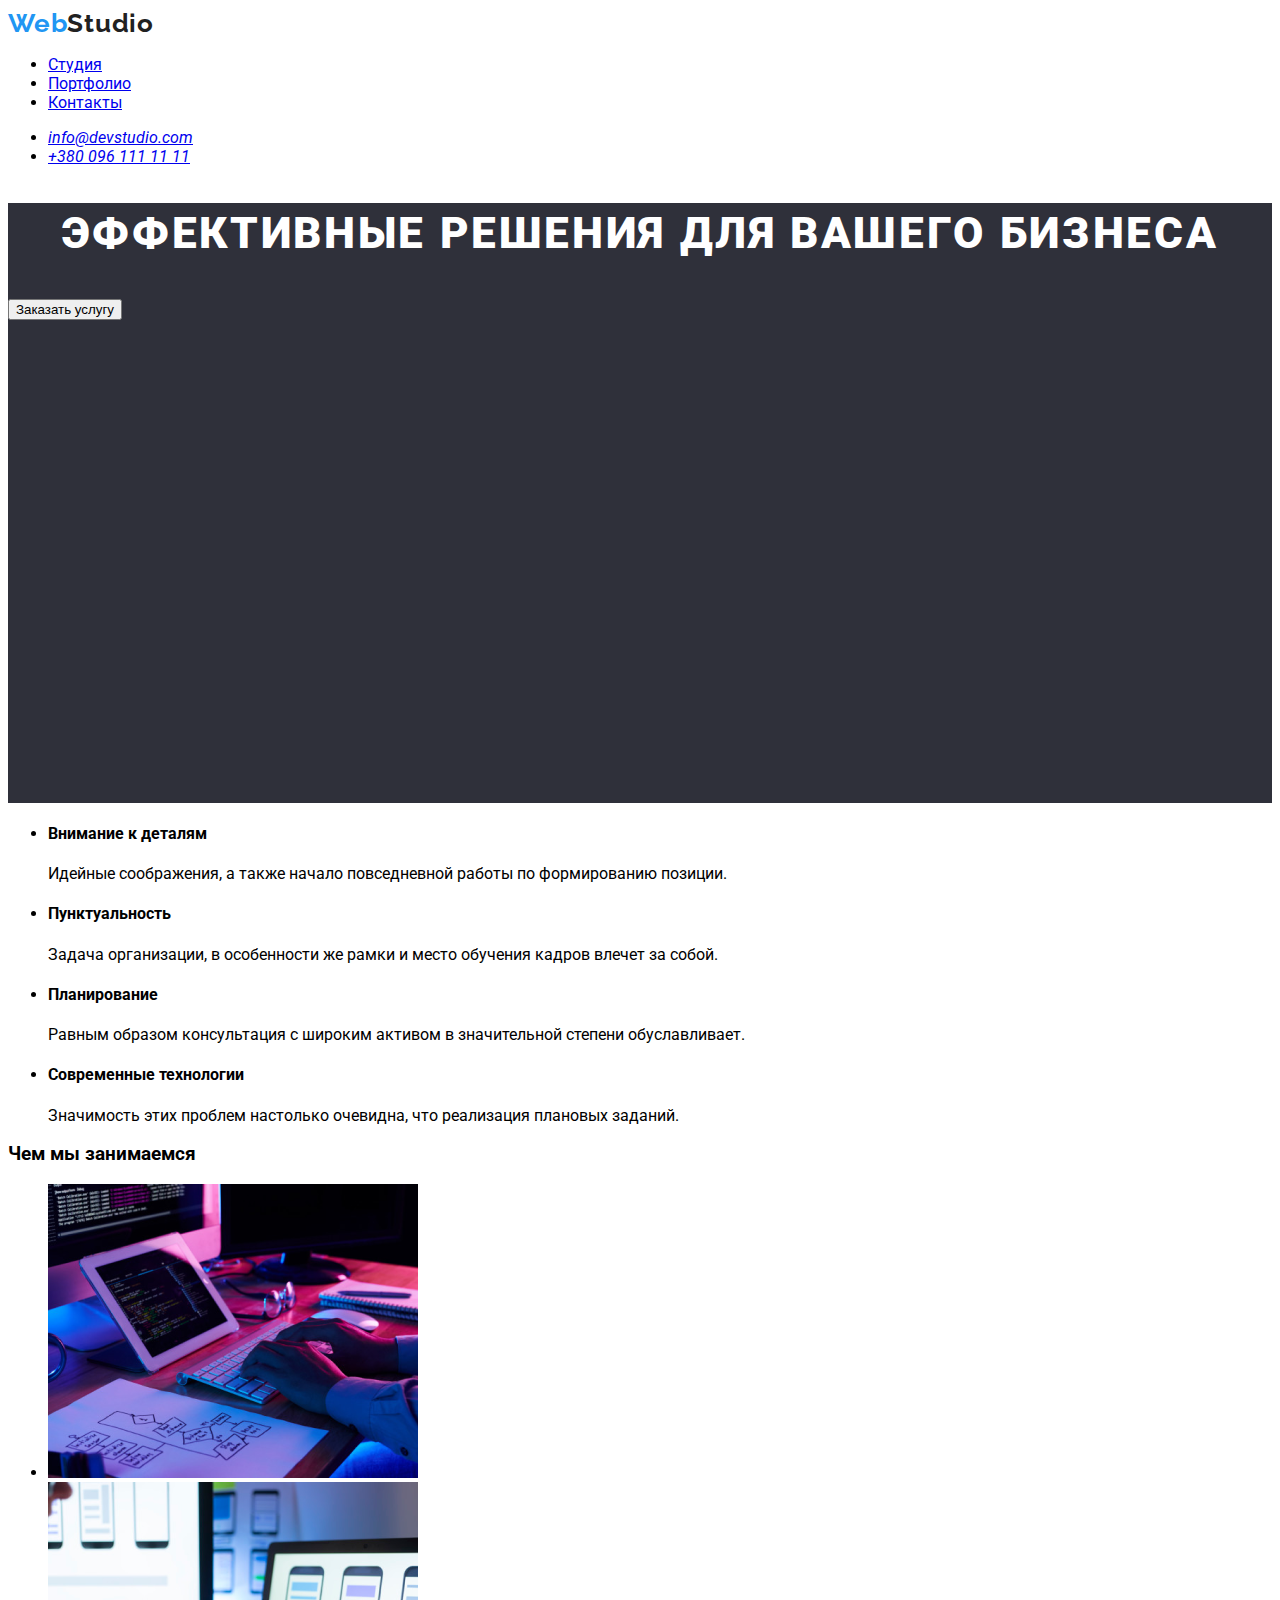
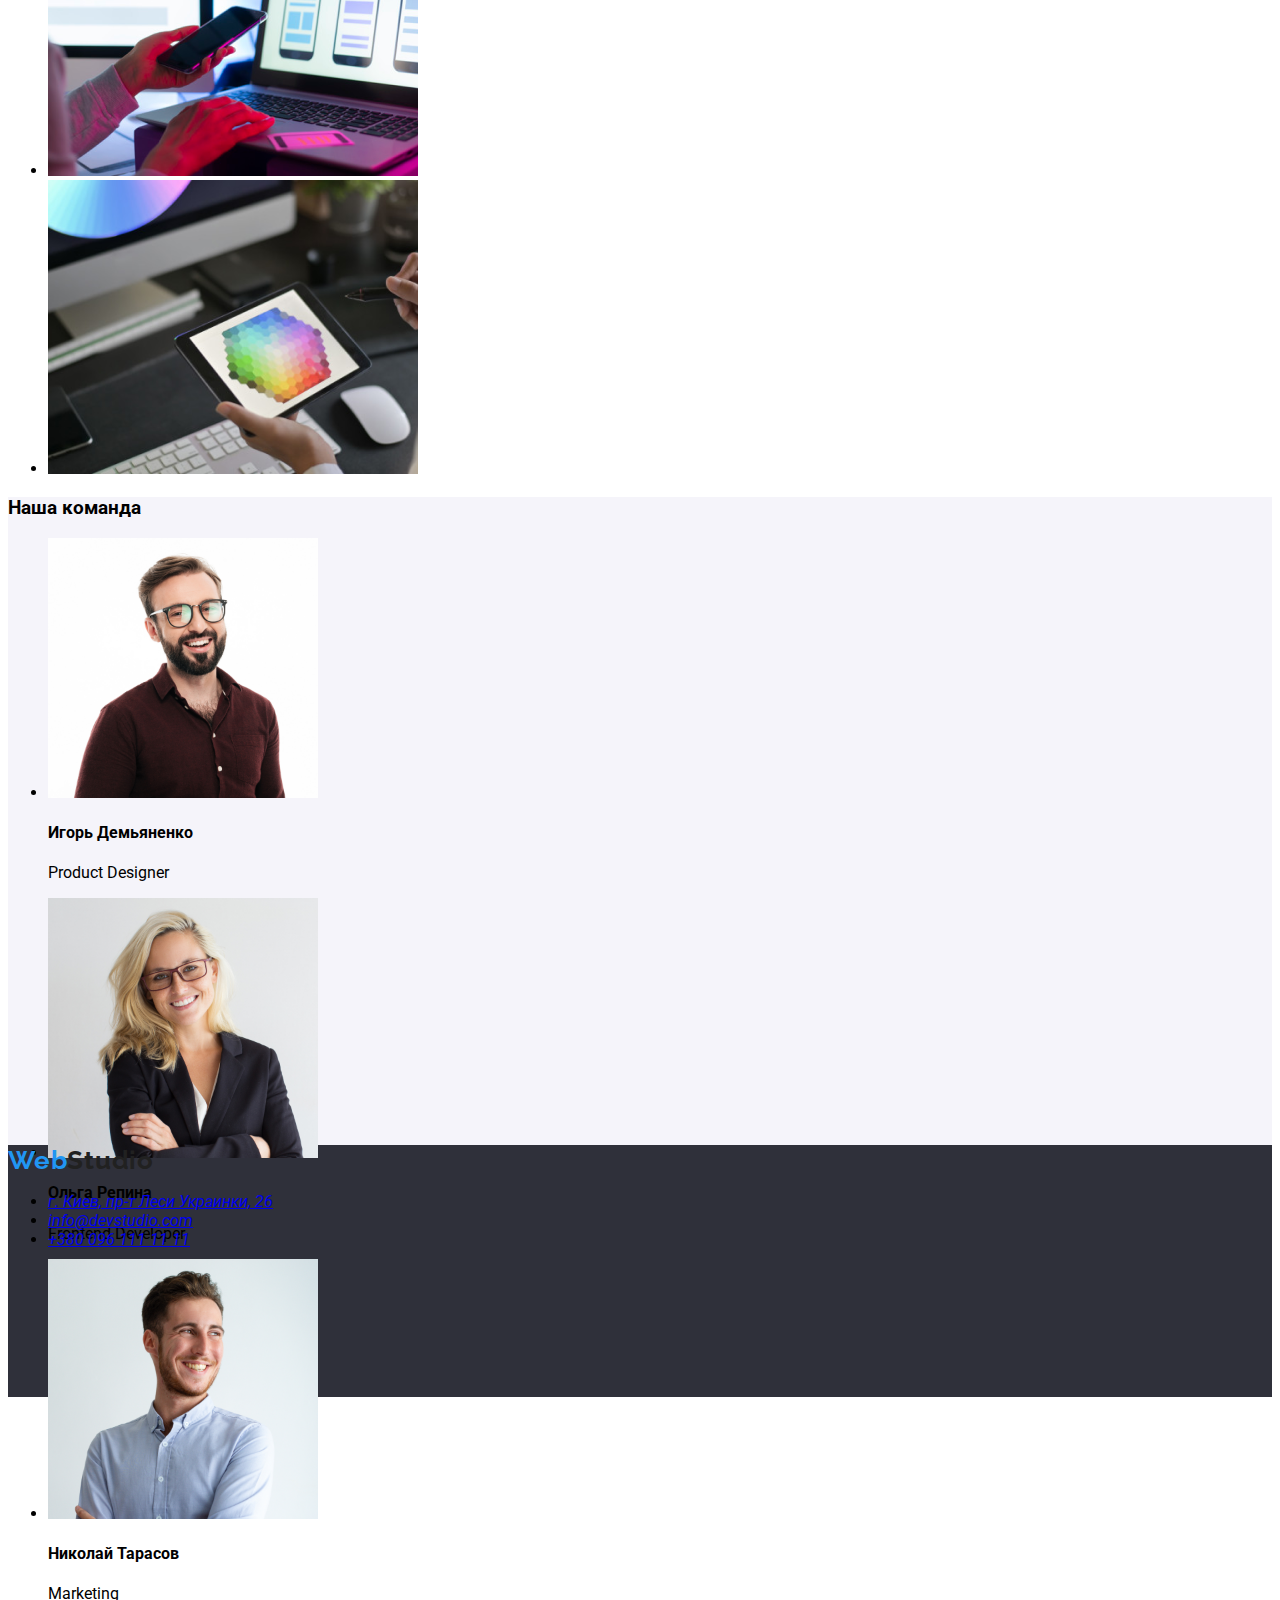
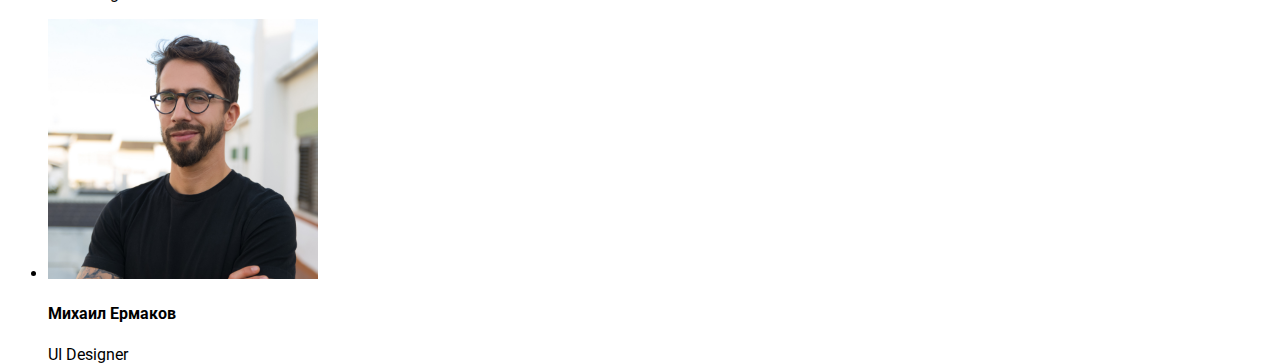
==== index.html @ 35e19ed4 "fonts2" ====
<!DOCTYPE html>
<html lang="ru">

<head>
    <meta charset="UTF-8">
    <meta name="viewport" content="width=device-width, initial-scale=1.0">
    <title>WebStudio</title>

    <link rel="preconnect" href="https://fonts.gstatic.com">
    <link href="https://fonts.googleapis.com/css2?family=Raleway:wght@700&family=Roboto:wght@700&display=swap"
        rel="stylesheet">
    <link href="https://fonts.googleapis.com/css2?family=Raleway:wght@700&family=Roboto:wght@100;700&display=swap"
        rel="stylesheet">
    <link href="https://fonts.googleapis.com/css2?family=Roboto:wght@700&display=swap" rel="stylesheet">
    <link rel="stylesheet" href="css/style.css">
</head>

<body>
    <!--Шапка страницы-->
    <header>
        <nav>
            <a href="#" lang="en" class="logo">
                <span class="logo-first-part">Web</span><span class="logo-second-part">Studio</span>
            </a>
            <ul>
                <li>
                    <a href="index.html">Студия</a>
                </li>
                <li>
                    <a href="portfolio.html">Портфолио</a>
                </li>
                <li>
                    <a href="#">Контакты</a>
                </li>
            </ul>
        </nav>
        <address>
            <ul>
                <li>
                    <a href="email:info@devstudio.com">info@devstudio.com</a>
                </li>
                <li>
                    <a href="tel:+3800961111111">+380 096 111 11 11</a>
                </li>
            </ul>
        </address>
    </header>
    <main>
        <!--HERO-->
        <section class="head">
            <h2 class="head-name">Эффективные решения для вашего бизнеса</h2>
            <button type="button">Заказать услугу</button>
        </section>
        <!--ABOUT-->
        <section>
            <div>
                <ul>
                    <li>
                        <h4>Внимание к деталям</h4>
                        <p>Идейные соображения, а также начало повседневной работы по формированию позиции.</p>
                    </li>
                    <li>
                        <h4>Пунктуальность</h4>
                        <p>Задача организации, в особенности же рамки и место обучения кадров влечет за собой.</p>
                    </li>
                    <li>
                        <h4>Планирование</h4>
                        <p>Равным образом консультация с широким активом в значительной степени обуславливает.</p>
                    </li>
                    <li>
                        <h4>Современные технологии</h4>
                        <p>Значимость этих проблем настолько очевидна, что реализация плановых заданий.</p>
                    </li>
                </ul>
            </div>

            <div>
                <h3>Чем мы занимаемся</h3>
                <ul>
                    <li>

                        <img src="./images/about/1.png" alt="работа с кодом программ" width="370" height="294">
                    </li>
                    <li>

                        <img src="./images/about/2.png" alt="программы для мобильных устройств" width="370"
                            height="294">
                    </li>
                    <li>

                        <img src="./images/about/3.png" alt="цветовая палитра на планшете" width="370" height="294">
                    </li>
                </ul>
            </div>
        </section>
        <!--Team-->
        <section>
            <div class="our-team">
                <h3>Наша команда</h3>
                <ul>
                    <li>
                        <img src="./images/team/team_card1.jpg" alt="Игорь Демьяненко" width="270" height="260">
                        <h4>Игорь Демьяненко</h4>
                        <p lang="en">Product Designer</p>
                    </li>
                    <li>
                        <img src="./images/team/team_card2.jpg" alt="Ольга Репина" width="270" height="260">
                        <h4>Ольга Репина</h4>
                        <p lang="en">Frontend Developer</p>
                    </li>
                    <li>
                        <img src="./images/team/team_card3.jpg" alt="Николай Тарасов" width="270" height="260">
                        <h4>Николай Тарасов</h4>
                        <p lang="en">Marketing</p>
                    </li>
                    <li>
                        <img src="./images/team/team_card4.jpg" alt="Михаил Ермаков" width="270" height="260">
                        <h4>Михаил Ермаков</h4>
                        <p lang="en">UI Designer</p>
                    </li>
                </ul>
            </div>
        </section>
    </main>
    <footer class="footer">
        <div>
            <a href="#" lang="en" class="logo">
                <span class="logo-first-part">Web</span><span class="logo-second-part">Studio</span>
            </a>

            <address>
                <ul>
                    <li>
                        <a href="https://goo.gl/maps/4SZ75eNTT2xGDw7dA"> г. Киев, пр-т Леси Украинки, 26</a>
                    </li>
                    <li>
                        <a href="email:info@devstudio.com">info@devstudio.com</a>
                    </li>
                    <li>
                        <a href="tel:+3800961111111">+380 096 111 11 11</a>
                    </li>
                </ul>
            </address>
        </div>

    </footer>

</body>

</html>
---- css/style.css ----
:root {
  /*baclgraund*/
  --b-dark: #2f303a;
  --b-middle: #f5f4fa;
  /*text*/
  --txt-dark: #212121;
  --txt-middle: #757575;
  --txt-light: #ffffff;
  --txt-bleu: #2196f3;
}

body {
  font-family: Roboto;
}

.logo {
  font-family: Raleway;
  font-style: normal;
  font-weight: bold;
  font-size: 26px;
  line-height: 31px;
  letter-spacing: 0.03em;
  text-decoration: none;
}

.logo-first-part {
  color: var(--txt-bleu);
}

.logo-second-part {
  color: var(--txt-dark);
}

/*index page*/
.head {
  background-color: var(--b-dark);
  height: 600px;
}

.head-name {
  color: var(--txt-light);
  font-family: "Roboto";
  font-style: normal;
  font-weight: 900;
  font-size: 44px;
  line-height: 60px;
  text-align: center;
  letter-spacing: 0.06em;
  text-transform: uppercase;
}

.our-team {
  background-color: var(--b-middle);
  height: 648px;
}

/*footer*/
.footer {
  background-color: var(--b-dark);
  height: 252px;
}
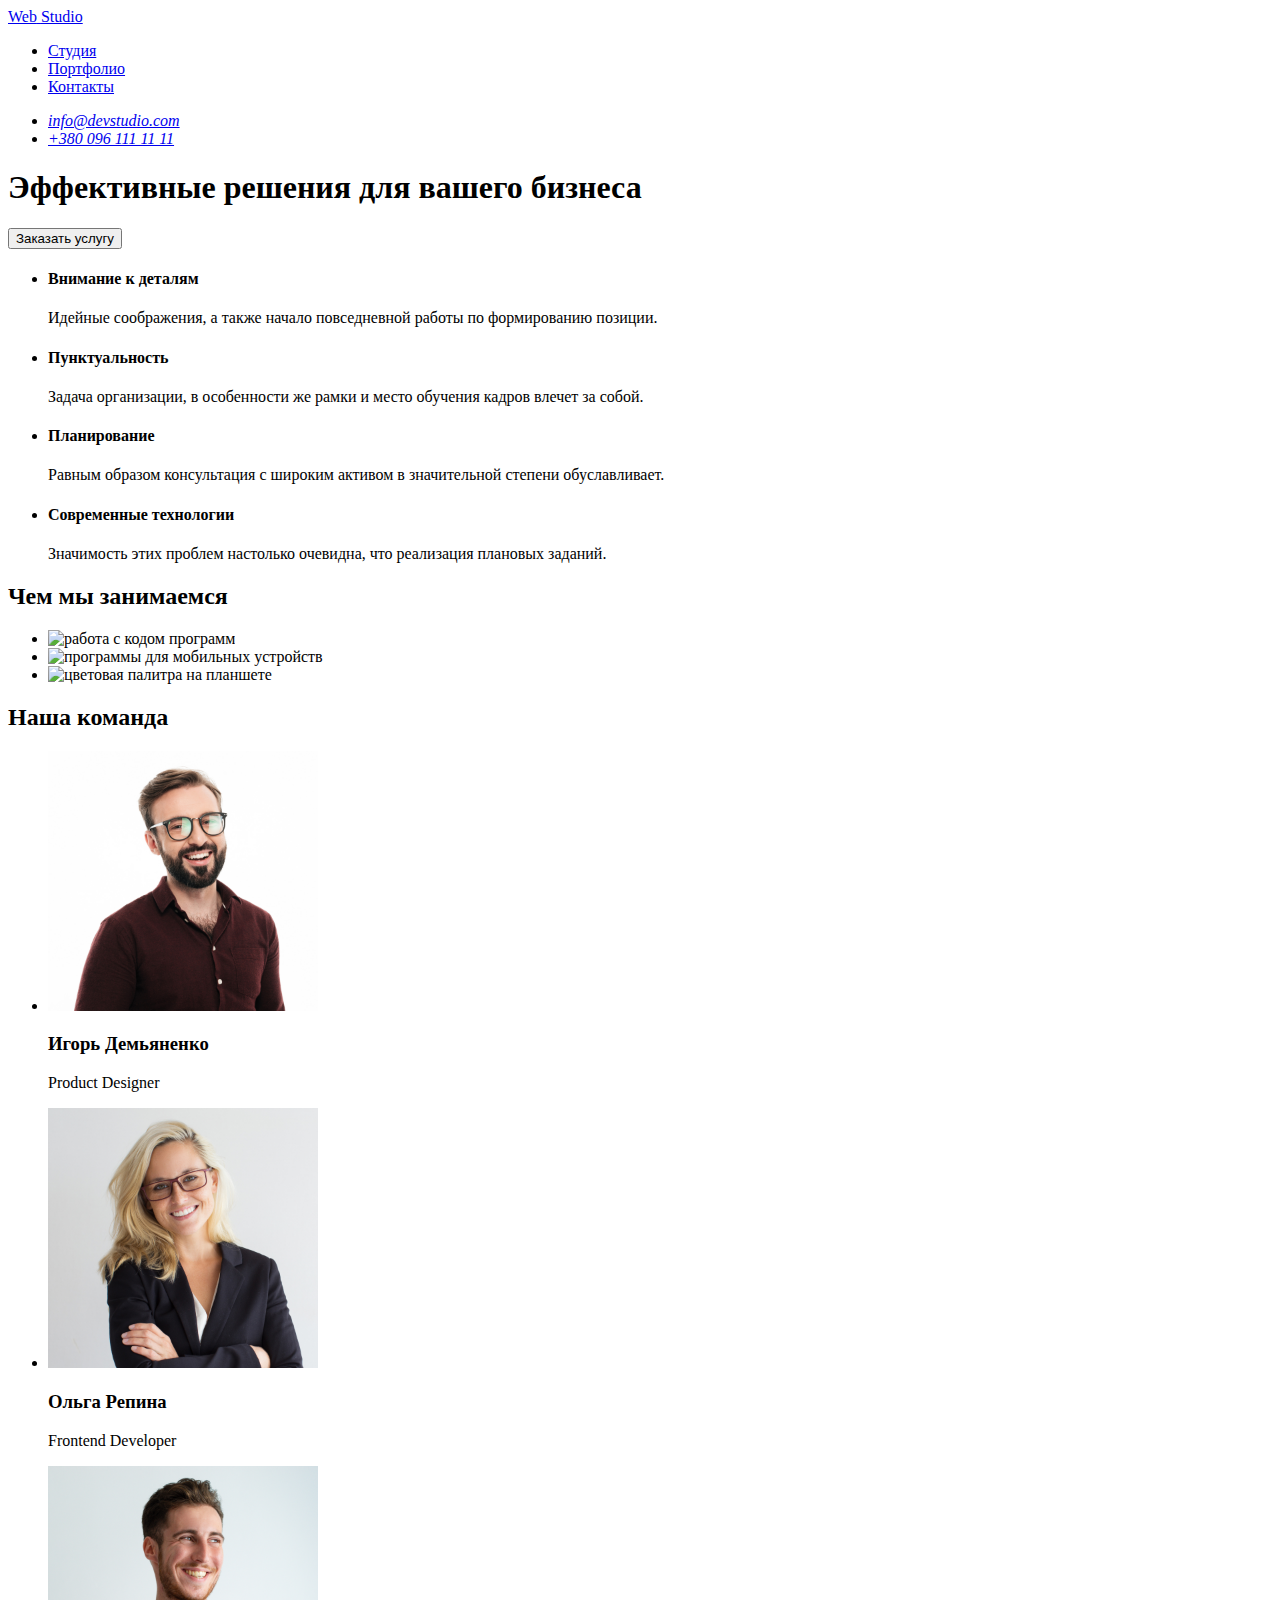
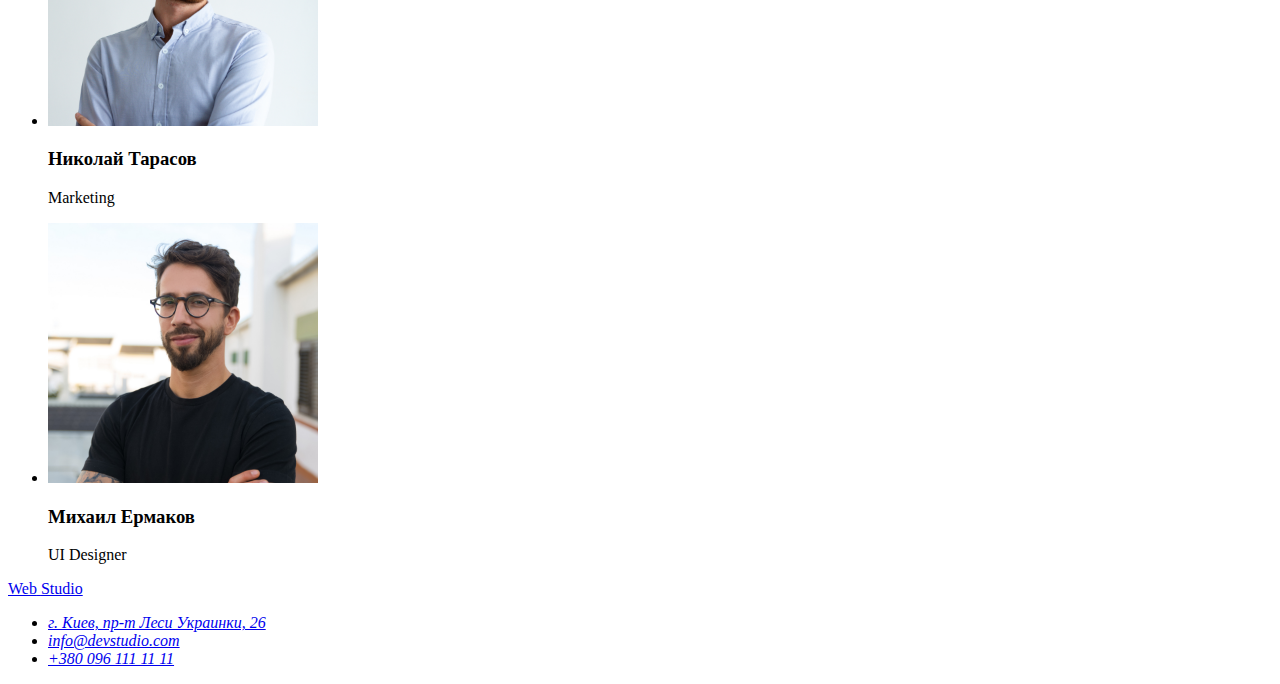
==== commit a8a4fc2b: "исправления" ====
--- a/index.html
+++ b/index.html
@@ -5,29 +5,21 @@
     <meta charset="UTF-8">
     <meta name="viewport" content="width=device-width, initial-scale=1.0">
     <title>WebStudio</title>
-
-    <link rel="preconnect" href="https://fonts.gstatic.com">
-    <link href="https://fonts.googleapis.com/css2?family=Raleway:wght@700&family=Roboto:wght@700&display=swap"
-        rel="stylesheet">
-    <link href="https://fonts.googleapis.com/css2?family=Raleway:wght@700&family=Roboto:wght@100;700&display=swap"
-        rel="stylesheet">
-    <link href="https://fonts.googleapis.com/css2?family=Roboto:wght@700&display=swap" rel="stylesheet">
-    <link rel="stylesheet" href="css/style.css">
 </head>
 
 <body>
     <!--Шапка страницы-->
     <header>
         <nav>
-            <a href="#" lang="en" class="logo">
-                <span class="logo-first-part">Web</span><span class="logo-second-part">Studio</span>
+            <a href="#">
+                <span> Web</span> <span> Studio</span>
             </a>
             <ul>
                 <li>
-                    <a href="index.html">Студия</a>
+                    <a href="#">Студия</a>
                 </li>
                 <li>
-                    <a href="portfolio.html">Портфолио</a>
+                    <a href="#">Портфолио</a>
                 </li>
                 <li>
                     <a href="#">Контакты</a>
@@ -47,8 +39,8 @@
     </header>
     <main>
         <!--HERO-->
-        <section class="head">
-            <h2 class="head-name">Эффективные решения для вашего бизнеса</h2>
+        <section>
+            <h1>Эффективные решения для вашего бизнеса</h1>
             <button type="button">Заказать услугу</button>
         </section>
         <!--ABOUT-->
@@ -73,59 +65,60 @@
                     </li>
                 </ul>
             </div>
-
+        </section>
+        <section>
             <div>
-                <h3>Чем мы занимаемся</h3>
+                <h2>Чем мы занимаемся</h2>
                 <ul>
                     <li>
 
-                        <img src="./images/about/1.png" alt="работа с кодом программ" width="370" height="294">
+                        <img src="./images/about/1.jpg" alt="работа с кодом программ" width="370" height="294">
                     </li>
                     <li>
 
-                        <img src="./images/about/2.png" alt="программы для мобильных устройств" width="370"
+                        <img src="./images/about/2.jpg" alt="программы для мобильных устройств" width="370"
                             height="294">
                     </li>
                     <li>
 
-                        <img src="./images/about/3.png" alt="цветовая палитра на планшете" width="370" height="294">
+                        <img src="./images/about/3.jpg" alt="цветовая палитра на планшете" width="370" height="294">
                     </li>
                 </ul>
             </div>
         </section>
         <!--Team-->
         <section>
-            <div class="our-team">
-                <h3>Наша команда</h3>
+            <div>
+                <h2>Наша команда</h2>
                 <ul>
                     <li>
                         <img src="./images/team/team_card1.jpg" alt="Игорь Демьяненко" width="270" height="260">
-                        <h4>Игорь Демьяненко</h4>
+                        <h3>Игорь Демьяненко</h3>
                         <p lang="en">Product Designer</p>
                     </li>
                     <li>
                         <img src="./images/team/team_card2.jpg" alt="Ольга Репина" width="270" height="260">
-                        <h4>Ольга Репина</h4>
+                        <h3>Ольга Репина</h3>
                         <p lang="en">Frontend Developer</p>
                     </li>
                     <li>
                         <img src="./images/team/team_card3.jpg" alt="Николай Тарасов" width="270" height="260">
-                        <h4>Николай Тарасов</h4>
+                        <h3>Николай Тарасов</h3>
                         <p lang="en">Marketing</p>
                     </li>
                     <li>
                         <img src="./images/team/team_card4.jpg" alt="Михаил Ермаков" width="270" height="260">
-                        <h4>Михаил Ермаков</h4>
+                        <h3>Михаил Ермаков</h3>
                         <p lang="en">UI Designer</p>
                     </li>
                 </ul>
             </div>
         </section>
     </main>
-    <footer class="footer">
+    <footer>
         <div>
-            <a href="#" lang="en" class="logo">
-                <span class="logo-first-part">Web</span><span class="logo-second-part">Studio</span>
+            <a href="#">
+                <span> Web</span> <span> Studio</span>
             </a>
 
             <address>
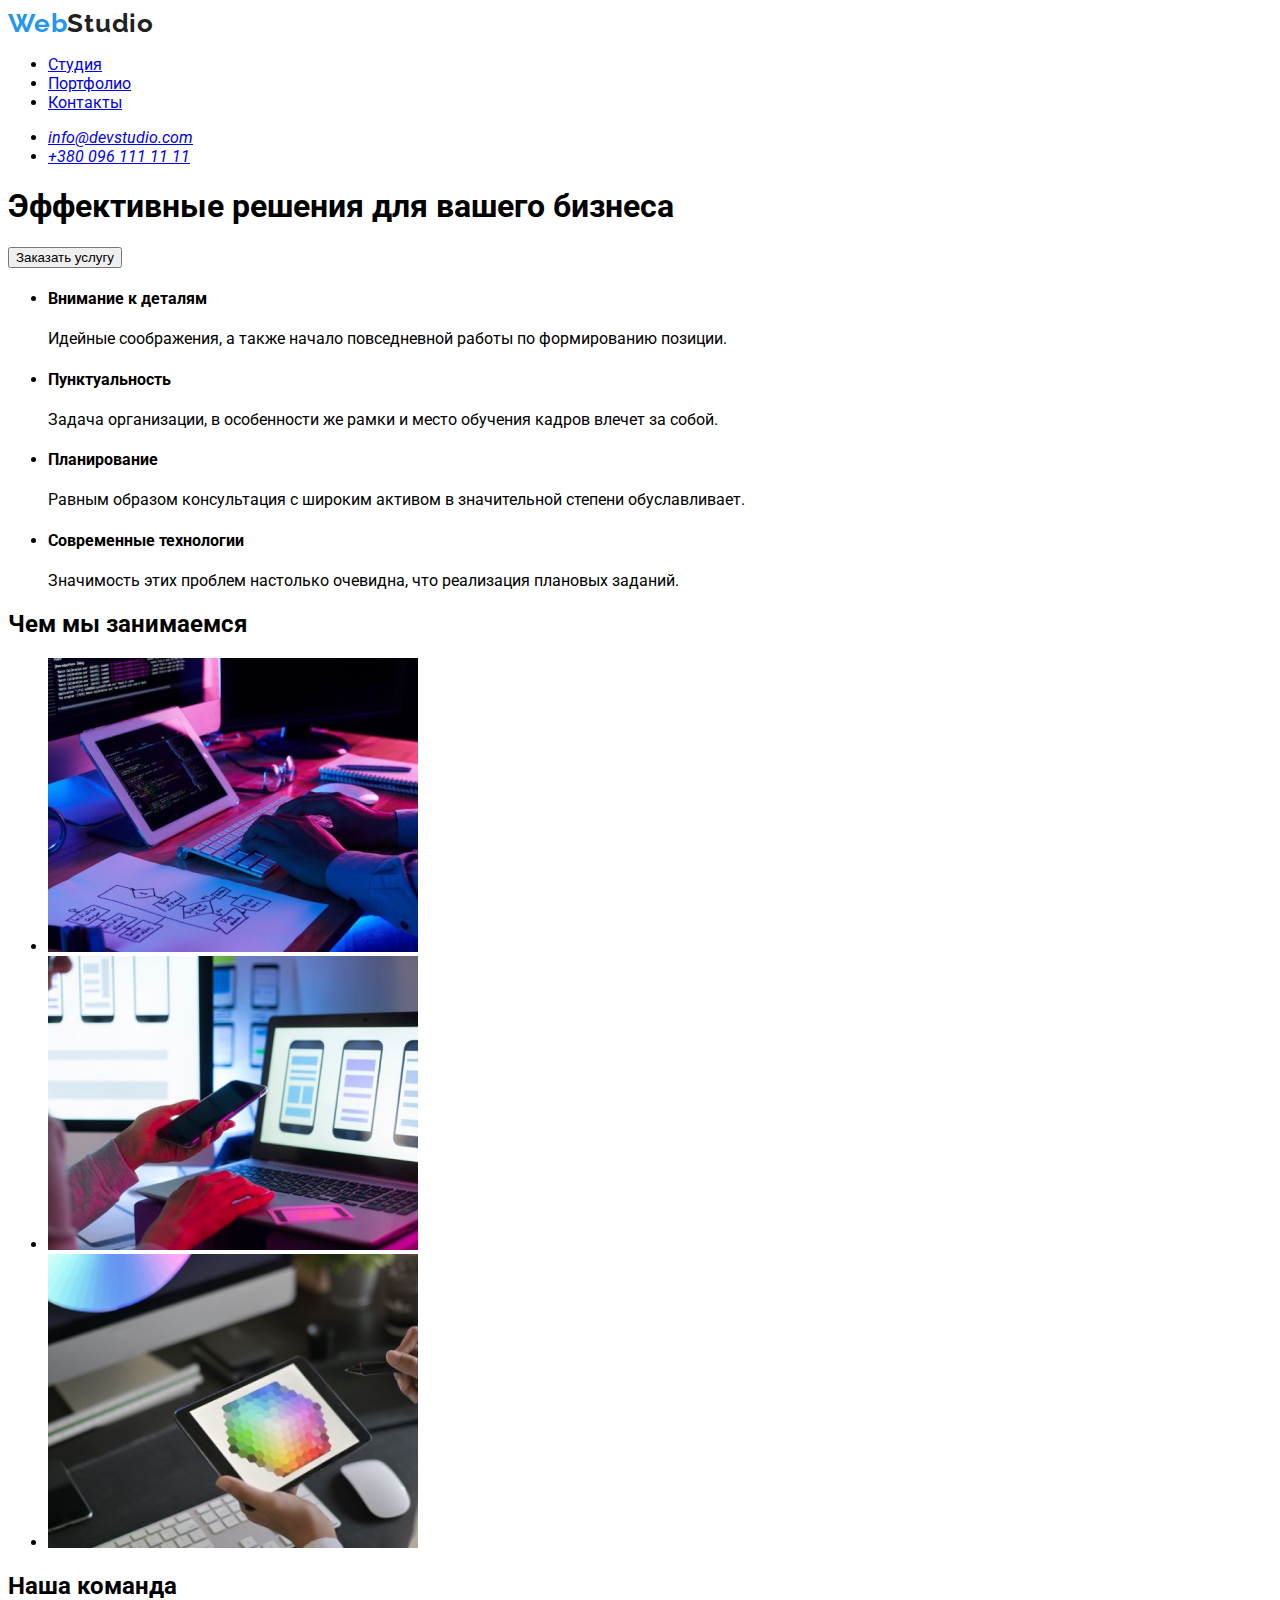
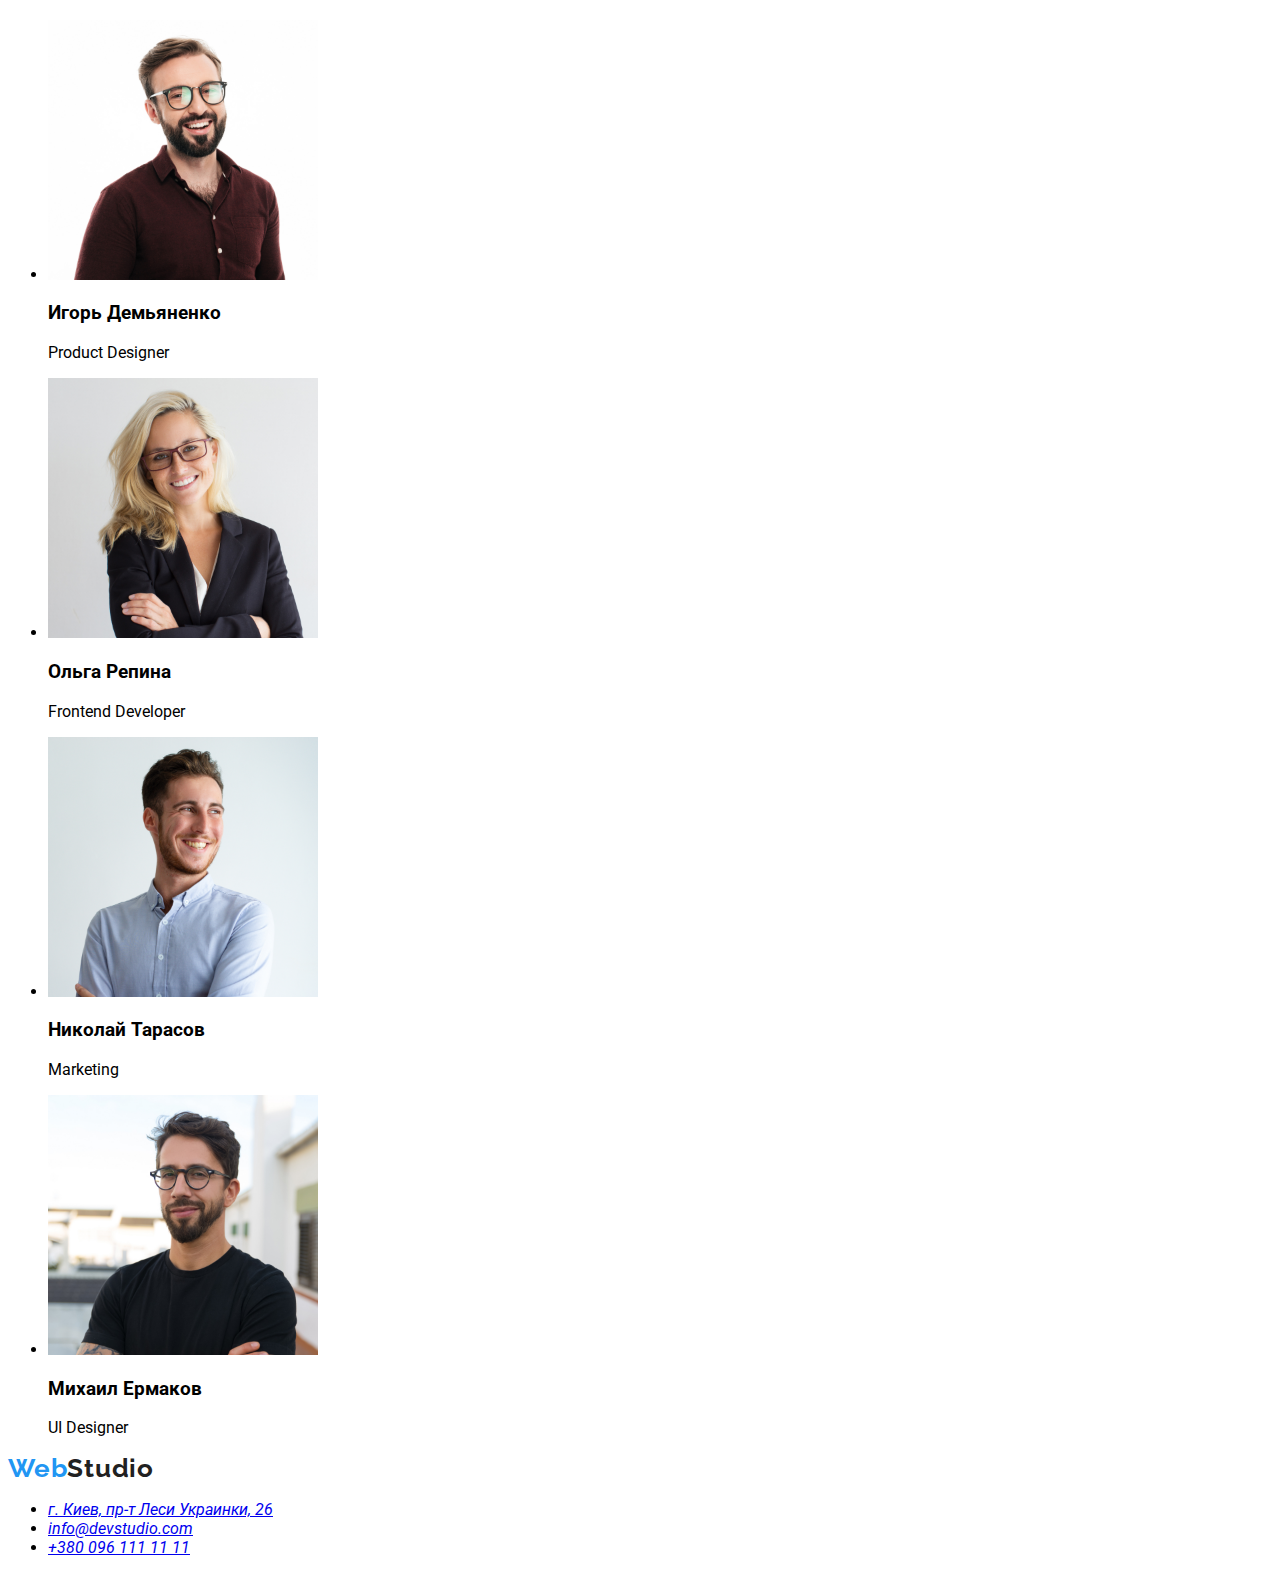
==== commit f33efa7c: "16-11" ====
--- a/index.html
+++ b/index.html
@@ -5,14 +5,22 @@
     <meta charset="UTF-8">
     <meta name="viewport" content="width=device-width, initial-scale=1.0">
     <title>WebStudio</title>
+
+    <link rel="preconnect" href="https://fonts.gstatic.com">
+    <link href="https://fonts.googleapis.com/css2?family=Raleway:wght@700&family=Roboto:wght@700&display=swap"
+        rel="stylesheet">
+    <link href="https://fonts.googleapis.com/css2?family=Raleway:wght@700&family=Roboto:wght@100;700&display=swap"
+        rel="stylesheet">
+    <link href="https://fonts.googleapis.com/css2?family=Roboto:wght@700&display=swap" rel="stylesheet">
+    <link rel="stylesheet" href="css/style.css">
 </head>
 
 <body>
     <!--Шапка страницы-->
     <header>
         <nav>
-            <a href="#">
-                <span> Web</span> <span> Studio</span>
+            <a href="#" lang="en" class="logo">
+                <span class="logo-first-part">Web</span><span class="logo-second-part">Studio</span>
             </a>
             <ul>
                 <li>
@@ -117,8 +125,8 @@
     </main>
     <footer>
         <div>
-            <a href="#">
-                <span> Web</span> <span> Studio</span>
+            <a href="#" lang="en" class="logo">
+                <span class="logo-first-part">Web</span><span class="logo-second-part">Studio</span>
             </a>
 
             <address>
--- a/css/style.css
+++ b/css/style.css
@@ -0,0 +1,61 @@
+:root {
+  /*baclgraund*/
+  --b-dark: #2f303a;
+  --b-middle: #f5f4fa;
+  /*text*/
+  --txt-dark: #212121;
+  --txt-middle: #757575;
+  --txt-light: #ffffff;
+  --txt-bleu: #2196f3;
+}
+
+body {
+  font-family: Roboto;
+}
+
+.logo {
+  font-family: Raleway;
+  font-style: normal;
+  font-weight: bold;
+  font-size: 26px;
+  line-height: 31px;
+  letter-spacing: 0.03em;
+  text-decoration: none;
+}
+
+.logo-first-part {
+  color: var(--txt-bleu);
+}
+
+.logo-second-part {
+  color: var(--txt-dark);
+}
+
+/*index page*/
+.head {
+  background-color: var(--b-dark);
+  height: 600px;
+}
+
+.head-name {
+  color: var(--txt-light);
+  font-family: "Roboto";
+  font-style: normal;
+  font-weight: 900;
+  font-size: 44px;
+  line-height: 60px;
+  text-align: center;
+  letter-spacing: 0.06em;
+  text-transform: uppercase;
+}
+
+.our-team {
+  background-color: var(--b-middle);
+  height: 648px;
+}
+
+/*footer*/
+.footer {
+  background-color: var(--b-dark);
+  height: 252px;
+}
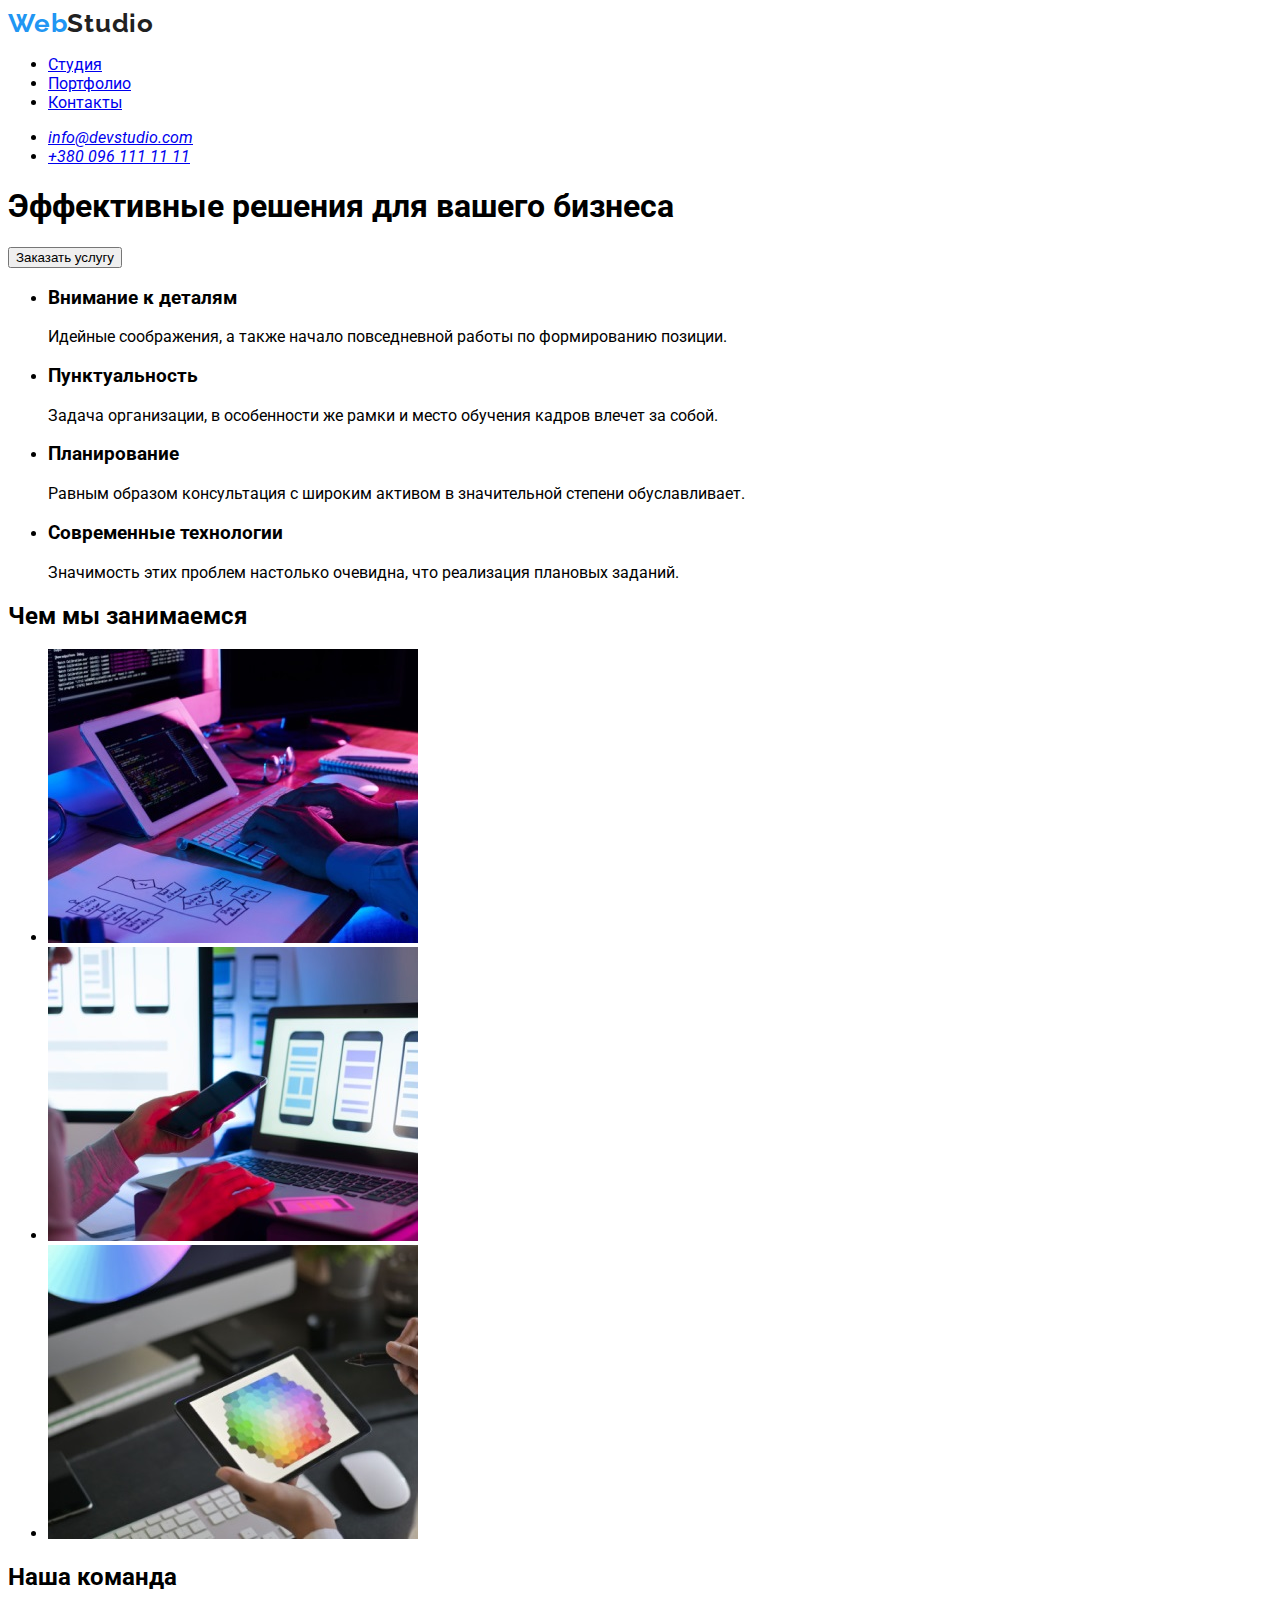
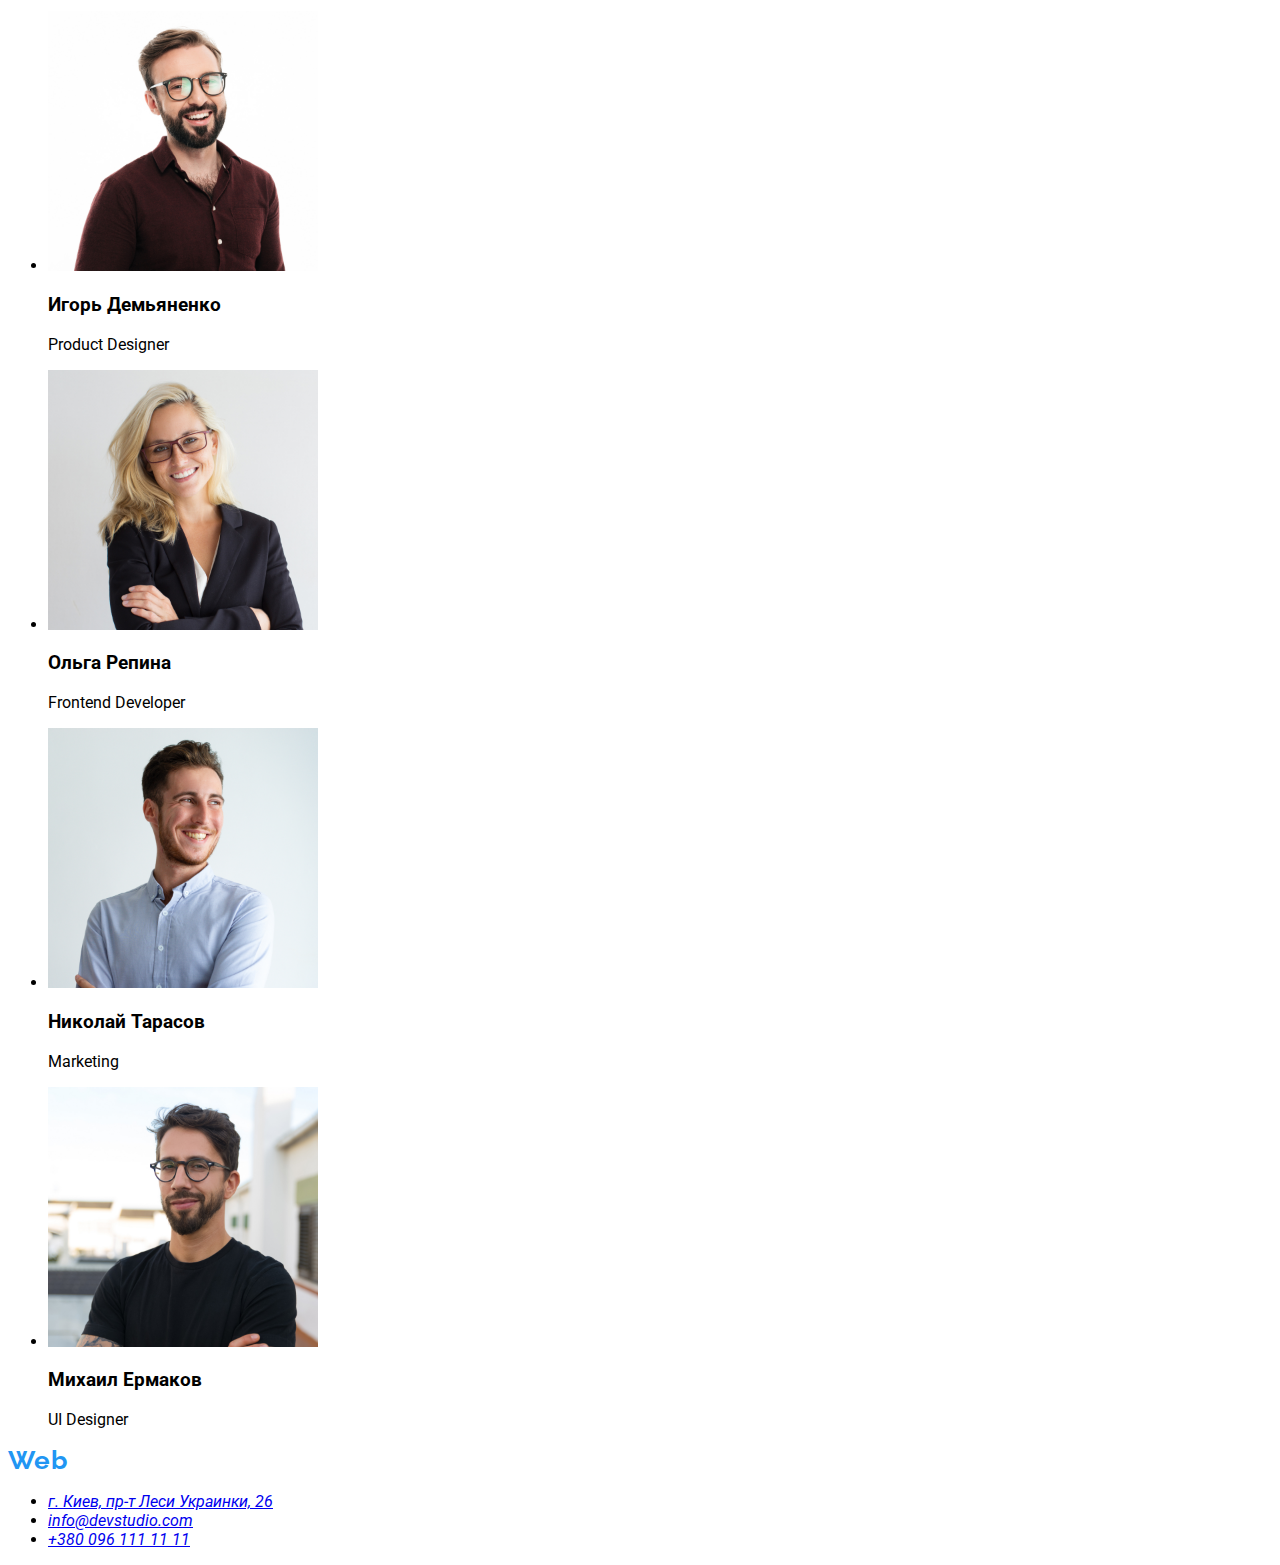
==== commit 3681f779: "11" ====
--- a/index.html
+++ b/index.html
@@ -56,19 +56,19 @@
             <div>
                 <ul>
                     <li>
-                        <h4>Внимание к деталям</h4>
+                        <h3>Внимание к деталям</h3>
                         <p>Идейные соображения, а также начало повседневной работы по формированию позиции.</p>
                     </li>
                     <li>
-                        <h4>Пунктуальность</h4>
+                        <h3>Пунктуальность</h3>
                         <p>Задача организации, в особенности же рамки и место обучения кадров влечет за собой.</p>
                     </li>
                     <li>
-                        <h4>Планирование</h4>
+                        <h3>Планирование</h3>
                         <p>Равным образом консультация с широким активом в значительной степени обуславливает.</p>
                     </li>
                     <li>
-                        <h4>Современные технологии</h4>
+                        <h3>Современные технологии</h3>
                         <p>Значимость этих проблем настолько очевидна, что реализация плановых заданий.</p>
                     </li>
                 </ul>
@@ -126,7 +126,7 @@
     <footer>
         <div>
             <a href="#" lang="en" class="logo">
-                <span class="logo-first-part">Web</span><span class="logo-second-part">Studio</span>
+                <span class="logo-first-part">Web</span><span class="logo-light-part">Studio</span>
             </a>
 
             <address>
--- a/css/style.css
+++ b/css/style.css
@@ -31,6 +31,10 @@
   color: var(--txt-dark);
 }
 
+.logo-light-part {
+  color: var(--txt-light);
+}
+
 /*index page*/
 .head {
   background-color: var(--b-dark);
@@ -55,6 +59,7 @@
 }
 
 /*footer*/
+
 .footer {
   background-color: var(--b-dark);
   height: 252px;
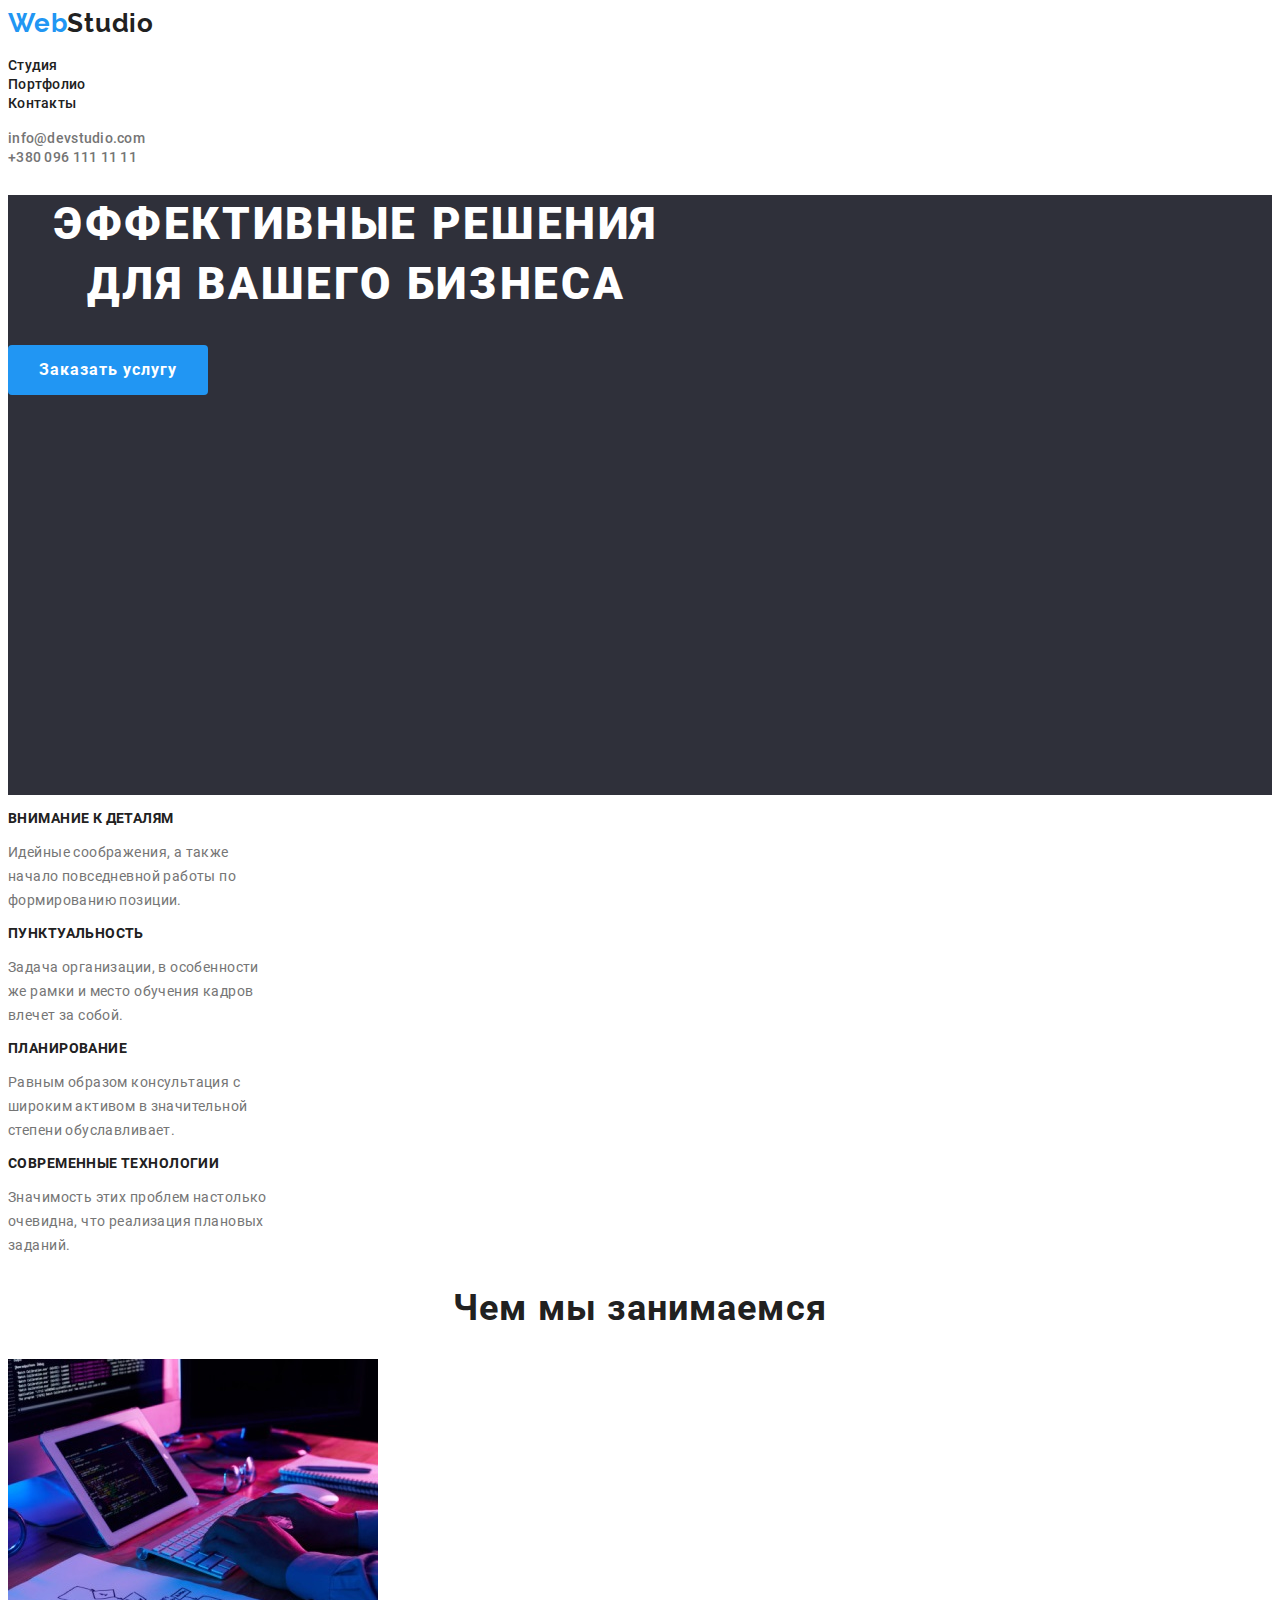
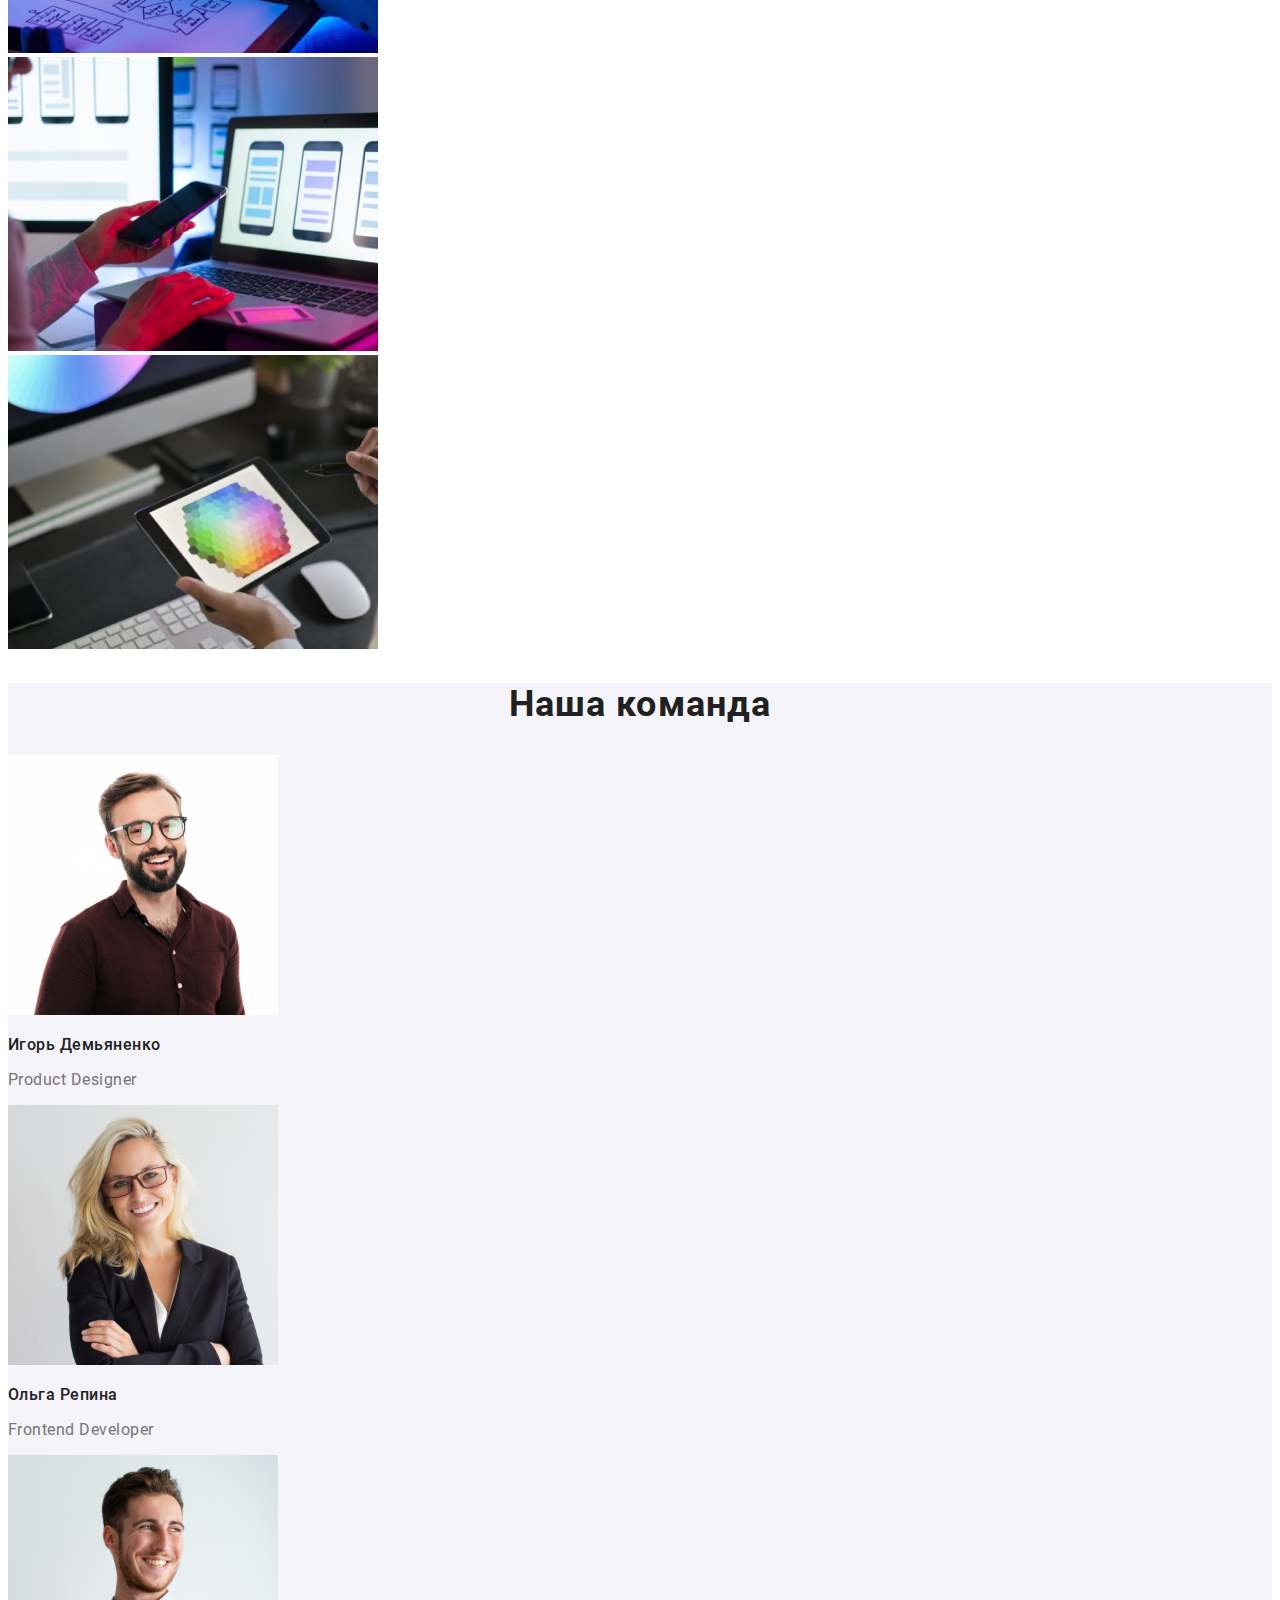
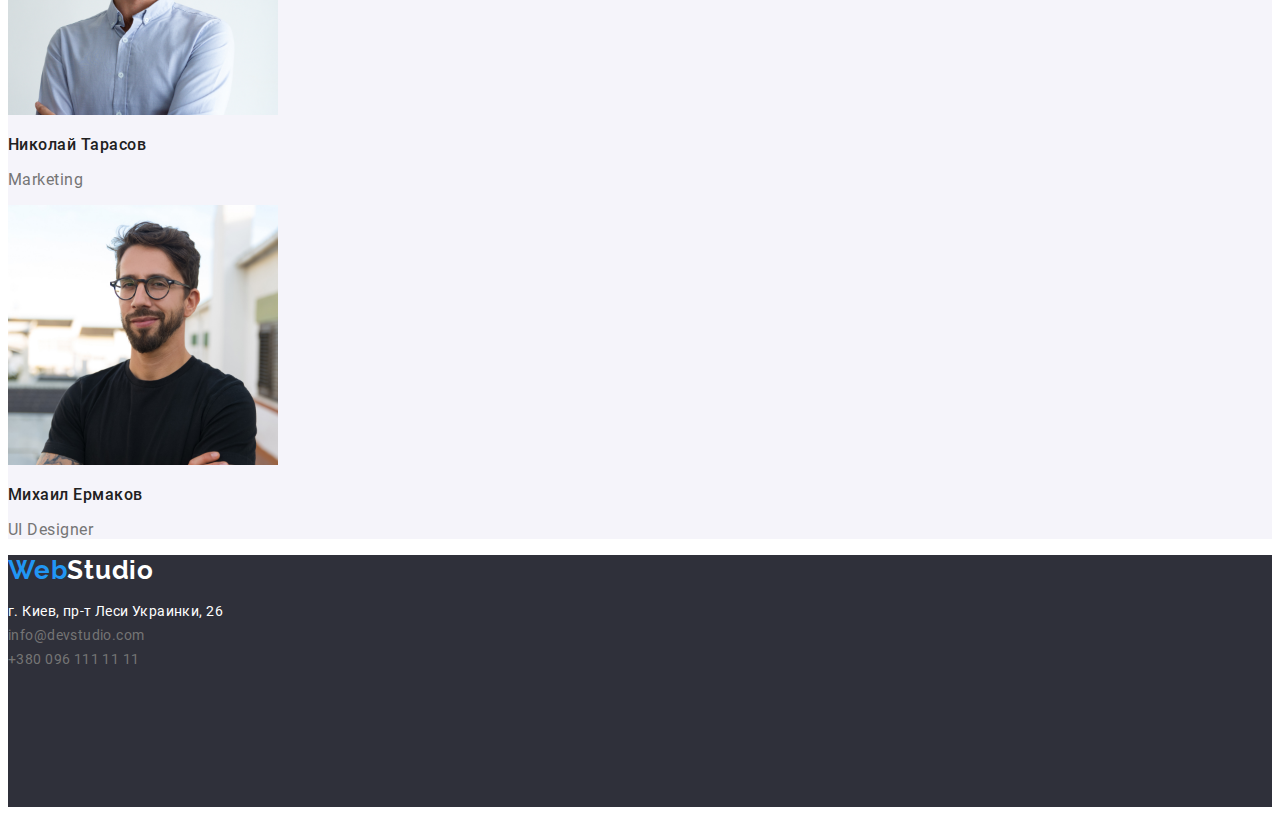
==== commit 59da3188: "готовый индекс" ====
--- a/index.html
+++ b/index.html
@@ -4,79 +4,78 @@
 <head>
     <meta charset="UTF-8">
     <meta name="viewport" content="width=device-width, initial-scale=1.0">
+
+
+    <link rel="stylesheet" href="./css/fonts.css">
+    <link rel="stylesheet" href="./css/style.css">
     <title>WebStudio</title>
-
-    <link rel="preconnect" href="https://fonts.gstatic.com">
-    <link href="https://fonts.googleapis.com/css2?family=Raleway:wght@700&family=Roboto:wght@700&display=swap"
-        rel="stylesheet">
-    <link href="https://fonts.googleapis.com/css2?family=Raleway:wght@700&family=Roboto:wght@100;700&display=swap"
-        rel="stylesheet">
-    <link href="https://fonts.googleapis.com/css2?family=Roboto:wght@700&display=swap" rel="stylesheet">
-    <link rel="stylesheet" href="css/style.css">
 </head>
 
 <body>
     <!--Шапка страницы-->
-    <header>
-        <nav>
-            <a href="#" lang="en" class="logo">
-                <span class="logo-first-part">Web</span><span class="logo-second-part">Studio</span>
-            </a>
+    <header class="head">
+        <nav class="nav">
+            <a href="#" lang="en" class="logo">Web<span class="logo-dark">Studio</span></a>
             <ul>
                 <li>
-                    <a href="#">Студия</a>
+                    <a href="index.html" class="link">Студия</a>
                 </li>
                 <li>
-                    <a href="#">Портфолио</a>
+                    <a href="portfolio.html" class="link">Портфолио</a>
                 </li>
                 <li>
-                    <a href="#">Контакты</a>
+                    <a href="#" class="link">Контакты</a>
                 </li>
             </ul>
         </nav>
         <address>
             <ul>
                 <li>
-                    <a href="email:info@devstudio.com">info@devstudio.com</a>
+                    <a href="email:info@devstudio.com" class="address">info@devstudio.com</a>
                 </li>
                 <li>
-                    <a href="tel:+3800961111111">+380 096 111 11 11</a>
+                    <a href="tel:+3800961111111" class="address">+380 096 111 11 11</a>
                 </li>
             </ul>
         </address>
     </header>
     <main>
         <!--HERO-->
-        <section>
-            <h1>Эффективные решения для вашего бизнеса</h1>
-            <button type="button">Заказать услугу</button>
+        <section class="hero">
+            <h1 class="main-title">Эффективные решения для вашего бизнеса</h1>
+            <button type="button" class="btn btn-hero">Заказать услугу</button>
         </section>
         <!--ABOUT-->
         <section>
+            <h2 class="visually-hidden">Наши принципы</h2>
             <div>
                 <ul>
-                    <li>
-                        <h3>Внимание к деталям</h3>
-                        <p>Идейные соображения, а также начало повседневной работы по формированию позиции.</p>
+                    <li class="principle">
+                        <h3 class="description-title">Внимание к деталям</h3>
+                        <p class="description">Идейные соображения, а также начало повседневной работы по формированию
+                            позиции.</p>
                     </li>
-                    <li>
-                        <h3>Пунктуальность</h3>
-                        <p>Задача организации, в особенности же рамки и место обучения кадров влечет за собой.</p>
+                    <li class="principle">
+                        <h3 class="description-title">Пунктуальность</h3>
+                        <p class="description">Задача организации, в особенности же рамки и место обучения кадров влечет
+                            за собой.</p>
                     </li>
-                    <li>
-                        <h3>Планирование</h3>
-                        <p>Равным образом консультация с широким активом в значительной степени обуславливает.</p>
+                    <li class="principle">
+                        <h3 class="description-title">Планирование</h3>
+                        <p class="description">Равным образом консультация с широким активом в значительной степени
+                            обуславливает.</p>
                     </li>
-                    <li>
-                        <h3>Современные технологии</h3>
-                        <p>Значимость этих проблем настолько очевидна, что реализация плановых заданий.</p>
+                    <li class="principle">
+                        <h3 class="description-title">Современные технологии</h3>
+                        <p class="description">Значимость этих проблем настолько очевидна, что реализация плановых
+                            заданий.</p>
                     </li>
                 </ul>
             </div>
         </section>
         <section>
             <div>
-                <h2>Чем мы занимаемся</h2>
+                <h2 class="secodary-title">Чем мы занимаемся</h2>
                 <ul>
                     <li>
 
@@ -95,50 +94,51 @@
             </div>
         </section>
         <!--Team-->
-        <section>
+        <section class="team">
             <div>
-                <h2>Наша команда</h2>
+                <h2 class="secodary-title">Наша команда</h2>
                 <ul>
                     <li>
                         <img src="./images/team/team_card1.jpg" alt="Игорь Демьяненко" width="270" height="260">
-                        <h3>Игорь Демьяненко</h3>
-                        <p lang="en">Product Designer</p>
+                        <h3 class="worker-name">Игорь Демьяненко</h3>
+                        <p lang="en" class="speciality">Product Designer</p>
                     </li>
                     <li>
                         <img src="./images/team/team_card2.jpg" alt="Ольга Репина" width="270" height="260">
-                        <h3>Ольга Репина</h3>
-                        <p lang="en">Frontend Developer</p>
+                        <h3 class="worker-name">Ольга Репина</h3>
+                        <p lang="en" class="speciality">Frontend Developer</p>
                     </li>
                     <li>
                         <img src="./images/team/team_card3.jpg" alt="Николай Тарасов" width="270" height="260">
-                        <h3>Николай Тарасов</h3>
-                        <p lang="en">Marketing</p>
+                        <h3 class="worker-name">Николай Тарасов</h3>
+                        <p lang="en" class="speciality">Marketing</p>
                     </li>
                     <li>
                         <img src="./images/team/team_card4.jpg" alt="Михаил Ермаков" width="270" height="260">
-                        <h3>Михаил Ермаков</h3>
-                        <p lang="en">UI Designer</p>
+                        <h3 class="worker-name">Михаил Ермаков</h3>
+                        <p lang="en" class="speciality">UI Designer</p>
                     </li>
                 </ul>
             </div>
         </section>
     </main>
-    <footer>
+    <footer class="footer">
         <div>
-            <a href="#" lang="en" class="logo">
-                <span class="logo-first-part">Web</span><span class="logo-light-part">Studio</span>
-            </a>
+            <a href="#" lang="en" class="logo">Web<span class="logo-white">Studio</span></a>
 
-            <address>
+
+            <address class="footer-addres">
                 <ul>
                     <li>
-                        <a href="https://goo.gl/maps/4SZ75eNTT2xGDw7dA"> г. Киев, пр-т Леси Украинки, 26</a>
+                        <a href="https://goo.gl/maps/4SZ75eNTT2xGDw7dA" class="link-addres"> г. Киев, пр-т Леси
+                            Украинки,
+                            26</a>
                     </li>
                     <li>
-                        <a href="email:info@devstudio.com">info@devstudio.com</a>
+                        <a href="email:info@devstudio.com" class="link-contact">info@devstudio.com</a>
                     </li>
                     <li>
-                        <a href="tel:+3800961111111">+380 096 111 11 11</a>
+                        <a href="tel:+3800961111111" class="link-contact">+380 096 111 11 11</a>
                     </li>
                 </ul>
             </address>
--- a/css/fonts.css
+++ b/css/fonts.css
@@ -0,0 +1,44 @@
+@font-face {
+  font-family: "Roboto";
+
+  src: url("../font/Roboto-Black.woff2") format("woff2"),
+    url("../font/Roboto-Black.woff") format("woff");
+  font-weight: 900;
+  font-style: normal;
+}
+
+@font-face {
+  font-family: "Roboto";
+
+  src: url("../font/Roboto-Bold.woff2") format("woff2"),
+    url("../font/Roboto-Bold.woff") format("woff");
+  font-weight: 700;
+  font-style: normal;
+}
+
+@font-face {
+  font-family: "Roboto";
+
+  src: url("../font/Roboto-Medium.woff2") format("woff2"),
+    url("../font/Roboto-Medium.woff") format("woff");
+  font-weight: 500;
+  font-style: normal;
+}
+
+@font-face {
+  font-family: "Roboto";
+
+  src: url("../font/Roboto-Regular.woff2") format("woff2"),
+    url("../font/Roboto-Regular.woff") format("woff");
+  font-weight: 400;
+  font-style: normal;
+}
+
+@font-face {
+  font-family: "Raleway";
+
+  src: url("../font/Raleway-Bold.woff2") format("woff2"),
+    url("../font/Raleway-Bold.woff") format("woff");
+  font-weight: 700;
+  font-style: normal;
+}
--- a/css/style.css
+++ b/css/style.css
@@ -1,66 +1,209 @@
 :root {
-  /*baclgraund*/
+  /*baclgraund color*/
   --b-dark: #2f303a;
   --b-middle: #f5f4fa;
-  /*text*/
+  --b-blue: #2196f3;
+  /*text color*/
   --txt-dark: #212121;
-  --txt-middle: #757575;
+  --txt-grey: #757575;
   --txt-light: #ffffff;
   --txt-bleu: #2196f3;
-}
+  /*fonts*/
+  --main-font: Roboto, sans-serif;
+  --secondary-font: Raleway, sans-serif;
+}
+
+/*=========== Common ===========*/
 
 body {
-  font-family: Roboto;
-}
+  font-family: var(--main-font);
+  font-style: normal;
+  color: var(--txt-grey);
+}
+
+a {
+  text-decoration: none;
+}
+
+ul {
+  font-style: normal;
+  list-style: none;
+  padding: 0;
+}
+
+.visually-hidden {
+  position: absolute;
+  width: 1px;
+  height: 1px;
+  margin: -1px;
+  padding: 0;
+  overflow: hidden;
+  border: 0;
+  clip: rect(0 0 0 0);
+}
+
+.btn {
+  background-color: var(--b-blue);
+  font-family: Roboto, sans-serif;
+  font-weight: bold;
+  font-size: 16px;
+  line-height: 1.87;
+  letter-spacing: 0.06em;
+  border: none;
+  border-radius: 4px;
+}
+
+/*=========== END Common ===========*/
+
+/*=========== header ===========*/
 
 .logo {
-  font-family: Raleway;
-  font-style: normal;
-  font-weight: bold;
+  font-family: var(--secondary-font);
+  color: var(--txt-bleu);
+  font-weight: 700;
   font-size: 26px;
-  line-height: 31px;
+  line-height: 1.19;
   letter-spacing: 0.03em;
   text-decoration: none;
 }
 
-.logo-first-part {
+.logo-dark {
+  color: var(--txt-dark);
+}
+
+.link {
+  color: var(--txt-dark);
+  font-weight: 500;
+  font-size: 14px;
+  line-height: 1.14;
+  letter-spacing: 0.02em;
+}
+
+.link:hover {
   color: var(--txt-bleu);
 }
 
-.logo-second-part {
-  color: var(--txt-dark);
-}
-
-.logo-light-part {
-  color: var(--txt-light);
-}
+.address {
+  color: var(--txt-grey);
+
+  font-weight: 500;
+  font-size: 14px;
+  line-height: 1.14;
+  letter-spacing: 0.02em;
+}
+
+.address:hover {
+  color: var(--txt-bleu);
+}
+/*=========== END header ===========*/
+
+/*=========== footer ===========*/
+
+.footer {
+  background-color: var(--b-dark);
+  height: 252px;
+}
+
+.logo-white {
+  color: var(--txt-light);
+}
+
+.footer-addres {
+  font-weight: normal;
+  font-size: 14px;
+  line-height: 1.71;
+  letter-spacing: 0.03em;
+}
+
+.link-addres {
+  color: var(--txt-light);
+}
+.link-contact {
+  color: var(--txt-grey);
+}
+/*=========== END footer ===========*/
 
 /*index page*/
-.head {
+
+/*=========== Hero ===========*/
+
+.hero {
   background-color: var(--b-dark);
   height: 600px;
 }
 
-.head-name {
-  color: var(--txt-light);
-  font-family: "Roboto";
-  font-style: normal;
+.main-title {
+  color: var(--txt-light);
   font-weight: 900;
   font-size: 44px;
-  line-height: 60px;
+  line-height: 1.36;
   text-align: center;
   letter-spacing: 0.06em;
   text-transform: uppercase;
-}
-
-.our-team {
+  width: 696px;
+  height: 120px;
+}
+
+.btn-hero {
+  color: var(--txt-light);
+  width: 200px;
+  height: 50px;
+}
+
+.btn-hero:hover {
+  color: var(--txt-dark);
+}
+/*=========== END hero ===========*/
+
+/*=========== about ===========*/
+.secodary-title {
+  color: var(--txt-dark);
+  font-weight: bold;
+  font-size: 36px;
+  line-height: 1.17;
+  text-align: center;
+  letter-spacing: 0.03em;
+}
+
+.description-title {
+  color: var(--txt-dark);
+  font-weight: bold;
+  font-size: 14px;
+  line-height: 1.14;
+  letter-spacing: 0.03em;
+  text-transform: uppercase;
+}
+
+.description {
+  font-weight: normal;
+  font-size: 14px;
+  line-height: 1.71;
+  letter-spacing: 0.03em;
+}
+
+.principle {
+  width: 270px;
+  height: 101px;
+}
+
+.team {
   background-color: var(--b-middle);
-  height: 648px;
-}
-
-/*footer*/
-
-.footer {
-  background-color: var(--b-dark);
-  height: 252px;
-}
+}
+
+.worker-name {
+  color: var(--txt-dark);
+  font-weight: 500;
+  font-size: 16px;
+  line-height: 1.19;
+  letter-spacing: 0.03em;
+}
+
+.speciality {
+  font-weight: normal;
+  font-size: 16px;
+  line-height: 1.19;
+  letter-spacing: 0.03em;
+}
+/*=========== END about ===========*/
+
+/*portfolio page*/
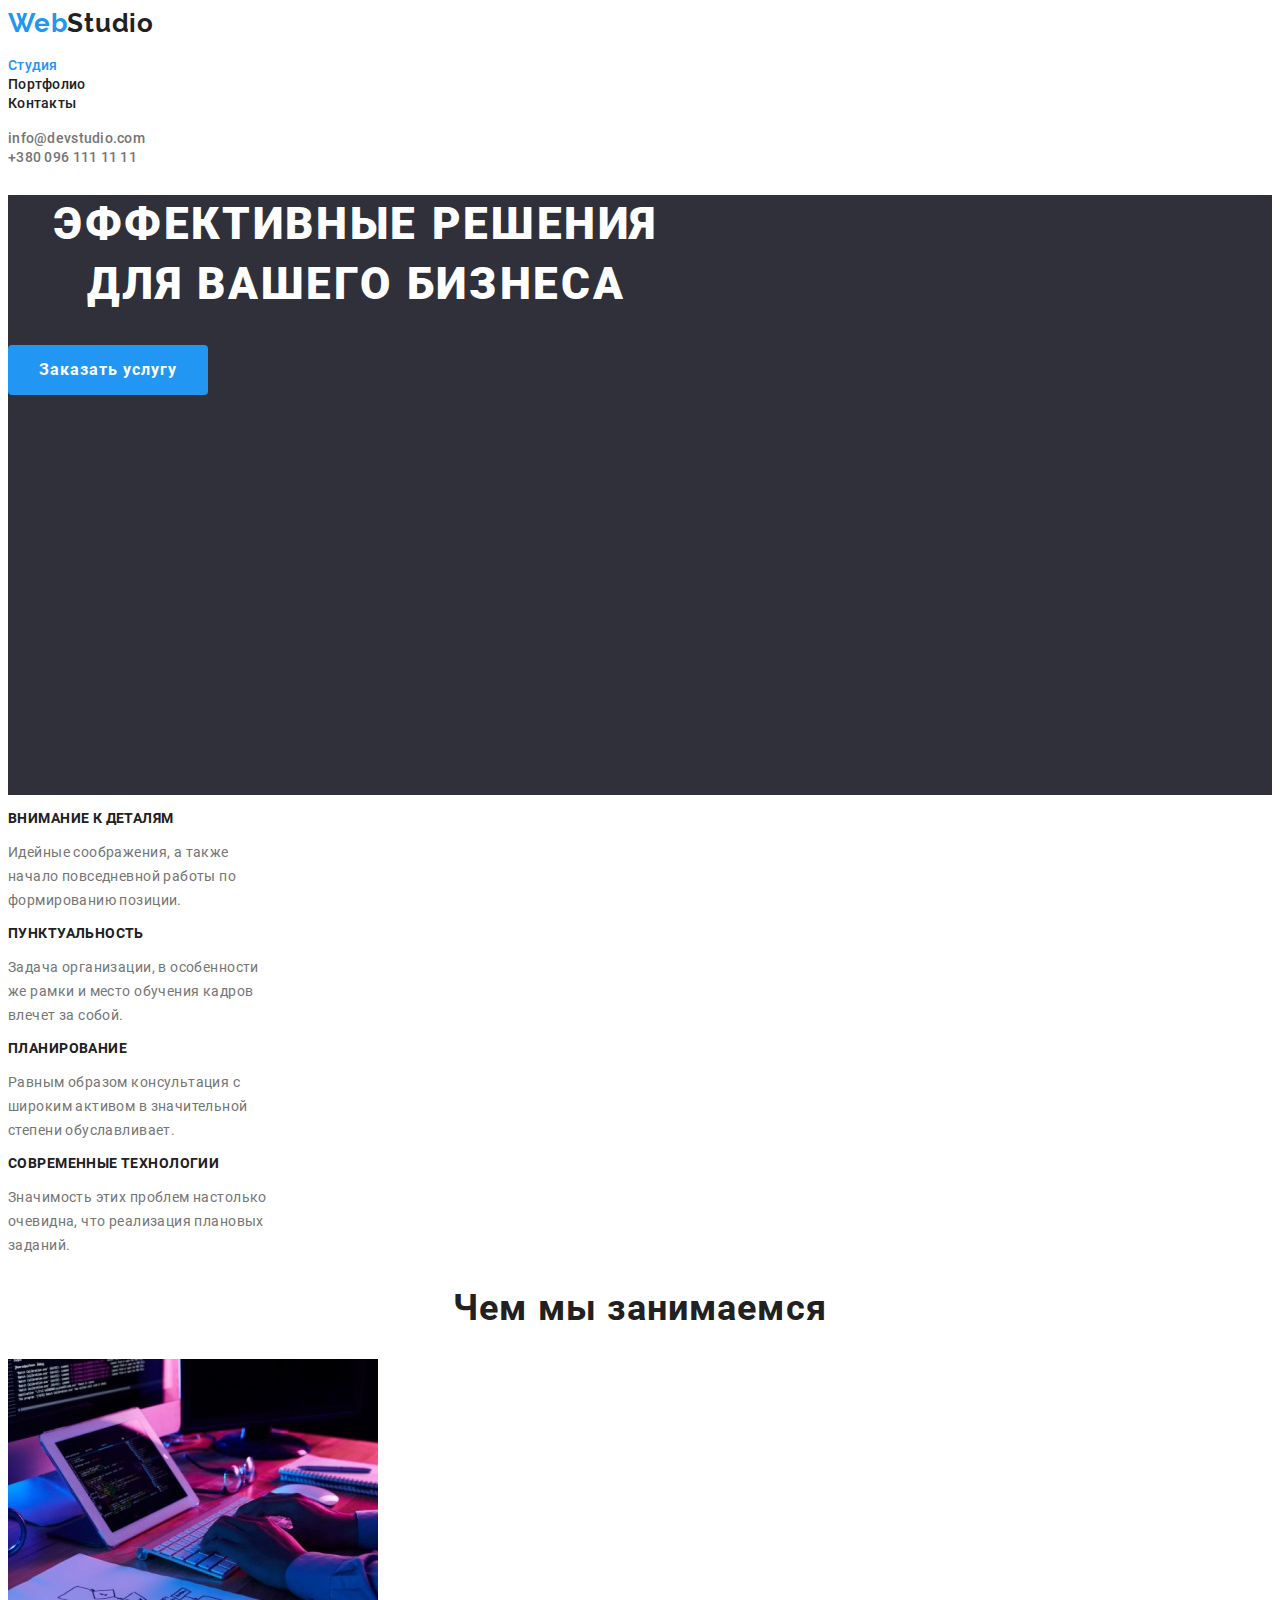
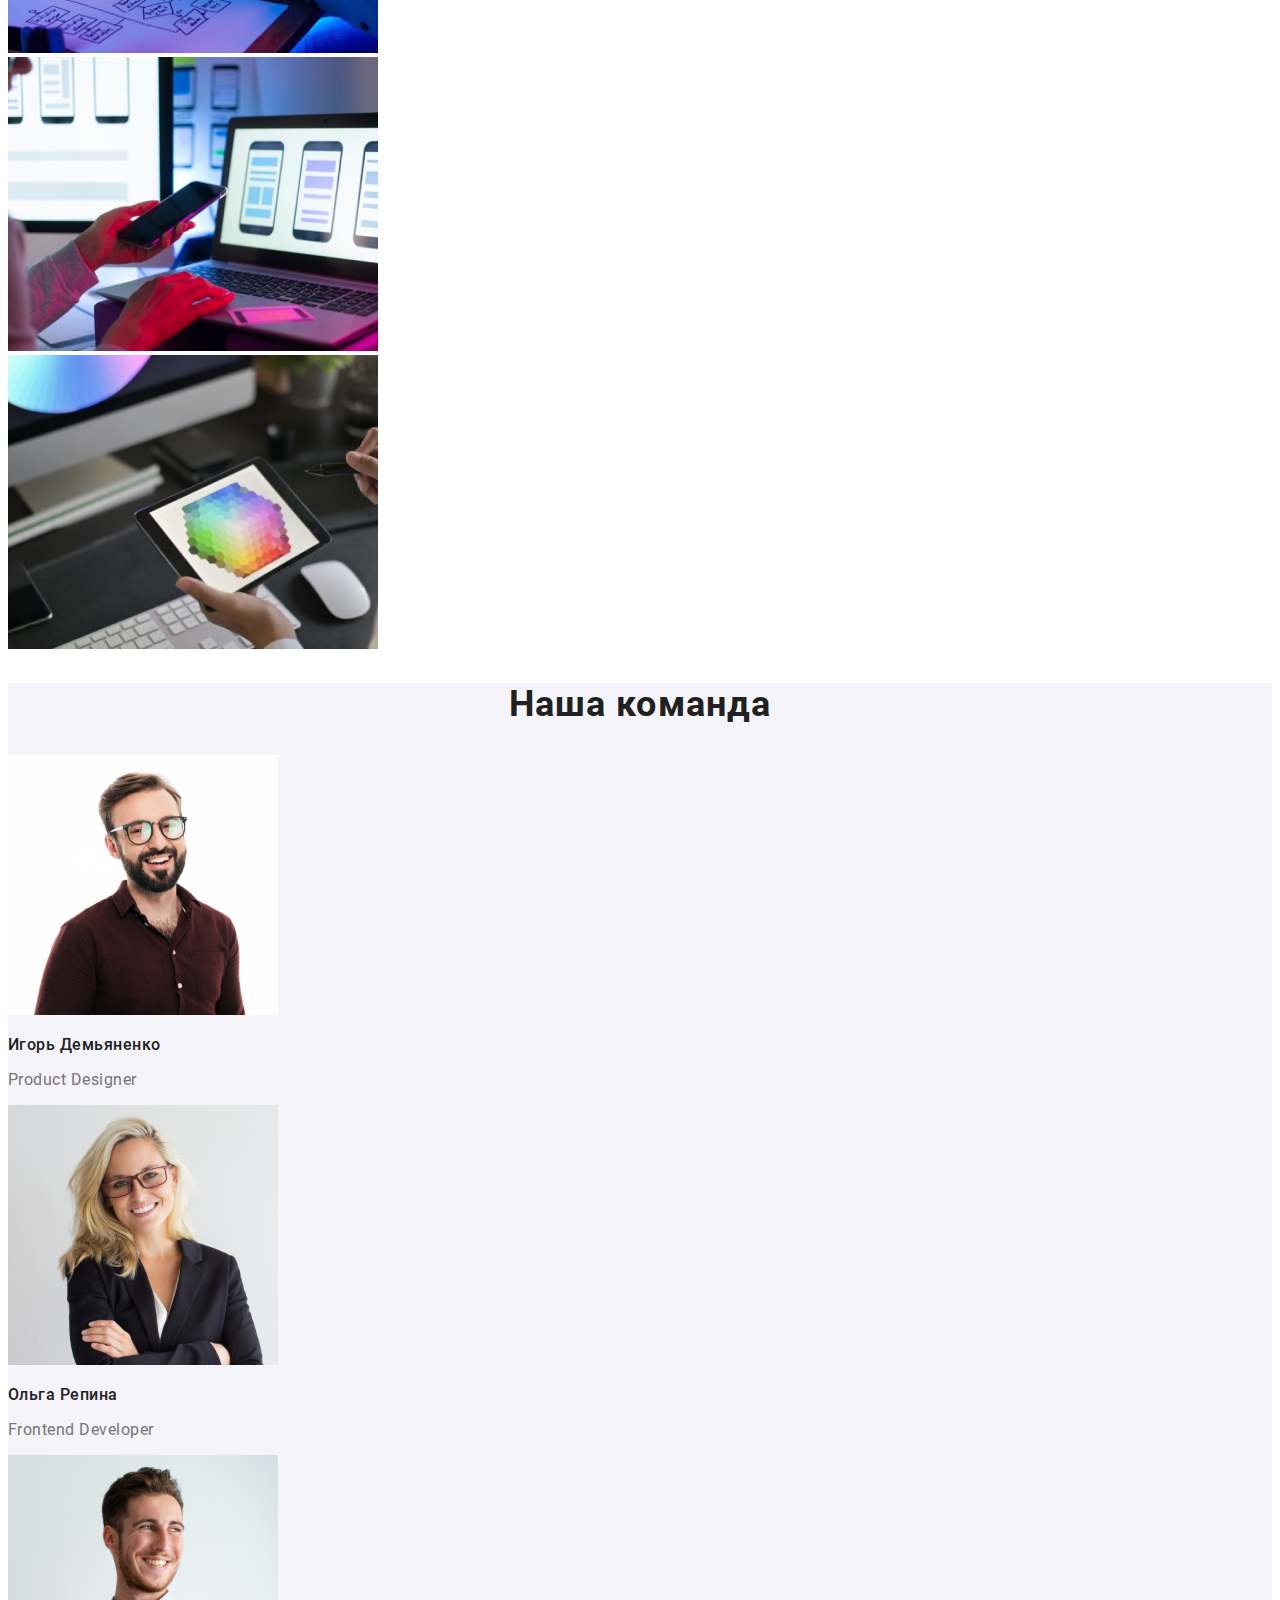
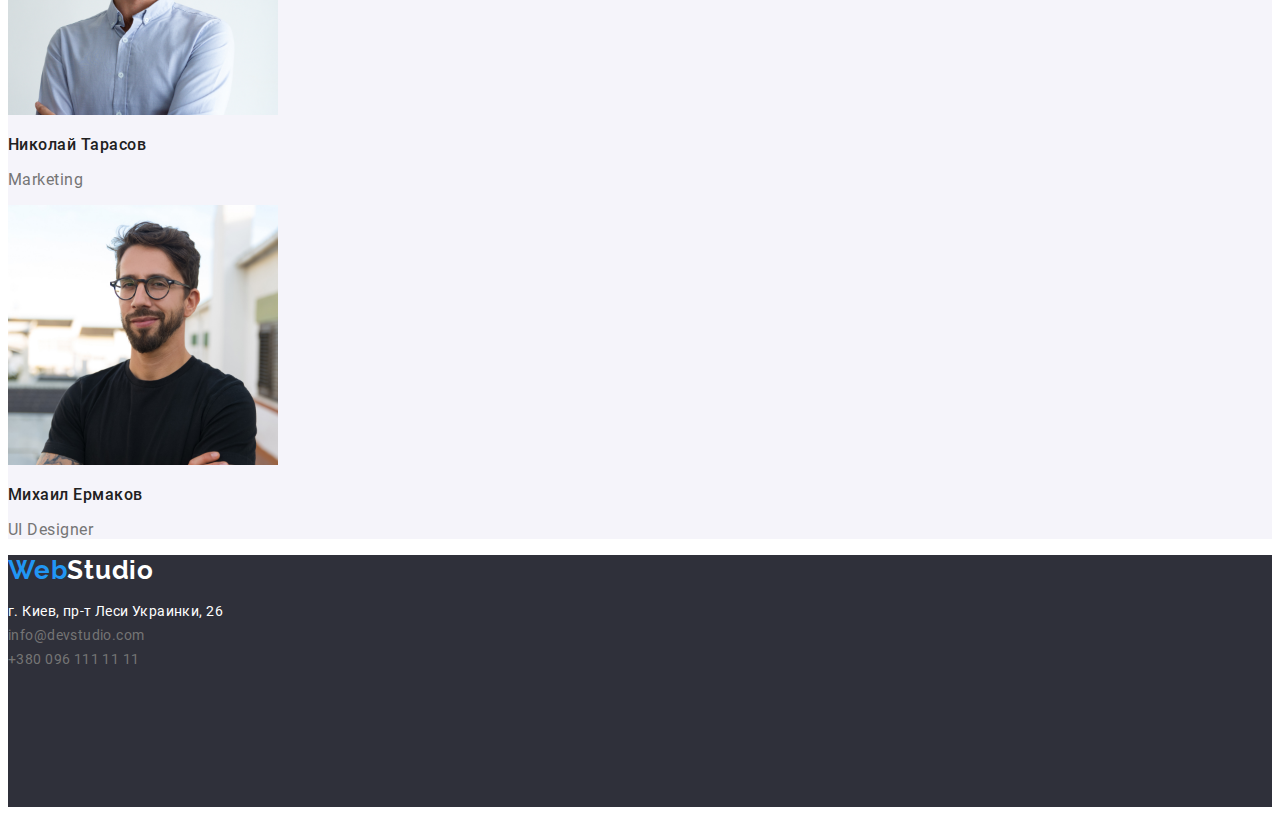
==== commit ad87ff3b: "add accent link for active page" ====
--- a/index.html
+++ b/index.html
@@ -18,7 +18,7 @@
             <a href="#" lang="en" class="logo">Web<span class="logo-dark">Studio</span></a>
             <ul>
                 <li>
-                    <a href="index.html" class="link">Студия</a>
+                    <a href="index.html" class="link accent">Студия</a>
                 </li>
                 <li>
                     <a href="portfolio.html" class="link">Портфолио</a>
--- a/css/style.css
+++ b/css/style.css
@@ -79,6 +79,10 @@
   letter-spacing: 0.02em;
 }
 
+.accent {
+  color: var(--txt-bleu);
+}
+
 .link:hover {
   color: var(--txt-bleu);
 }
@@ -118,8 +122,17 @@
 .link-addres {
   color: var(--txt-light);
 }
+
+.link-addres:hover {
+  color: var(--txt-bleu);
+}
+
 .link-contact {
   color: var(--txt-grey);
+}
+
+.link-contact:hover {
+  color: var(--txt-bleu);
 }
 /*=========== END footer ===========*/
 
@@ -207,3 +220,27 @@
 /*=========== END about ===========*/
 
 /*portfolio page*/
+.btn-portfolio {
+  background-color: var(--b-middle);
+  color: var(--txt-dark);
+}
+
+.btn-portfolio:hover {
+  background-color: var(--b-blue);
+  color: var(--txt-light);
+}
+
+.portfolio-title {
+  color: var(--txt-dark);
+  font-weight: bold;
+  font-size: 18px;
+  line-height: 2;
+  letter-spacing: 0.06em;
+}
+
+.portfolio-description {
+  font-weight: normal;
+  font-size: 16px;
+  line-height: 1.87;
+  letter-spacing: 0.03em;
+}
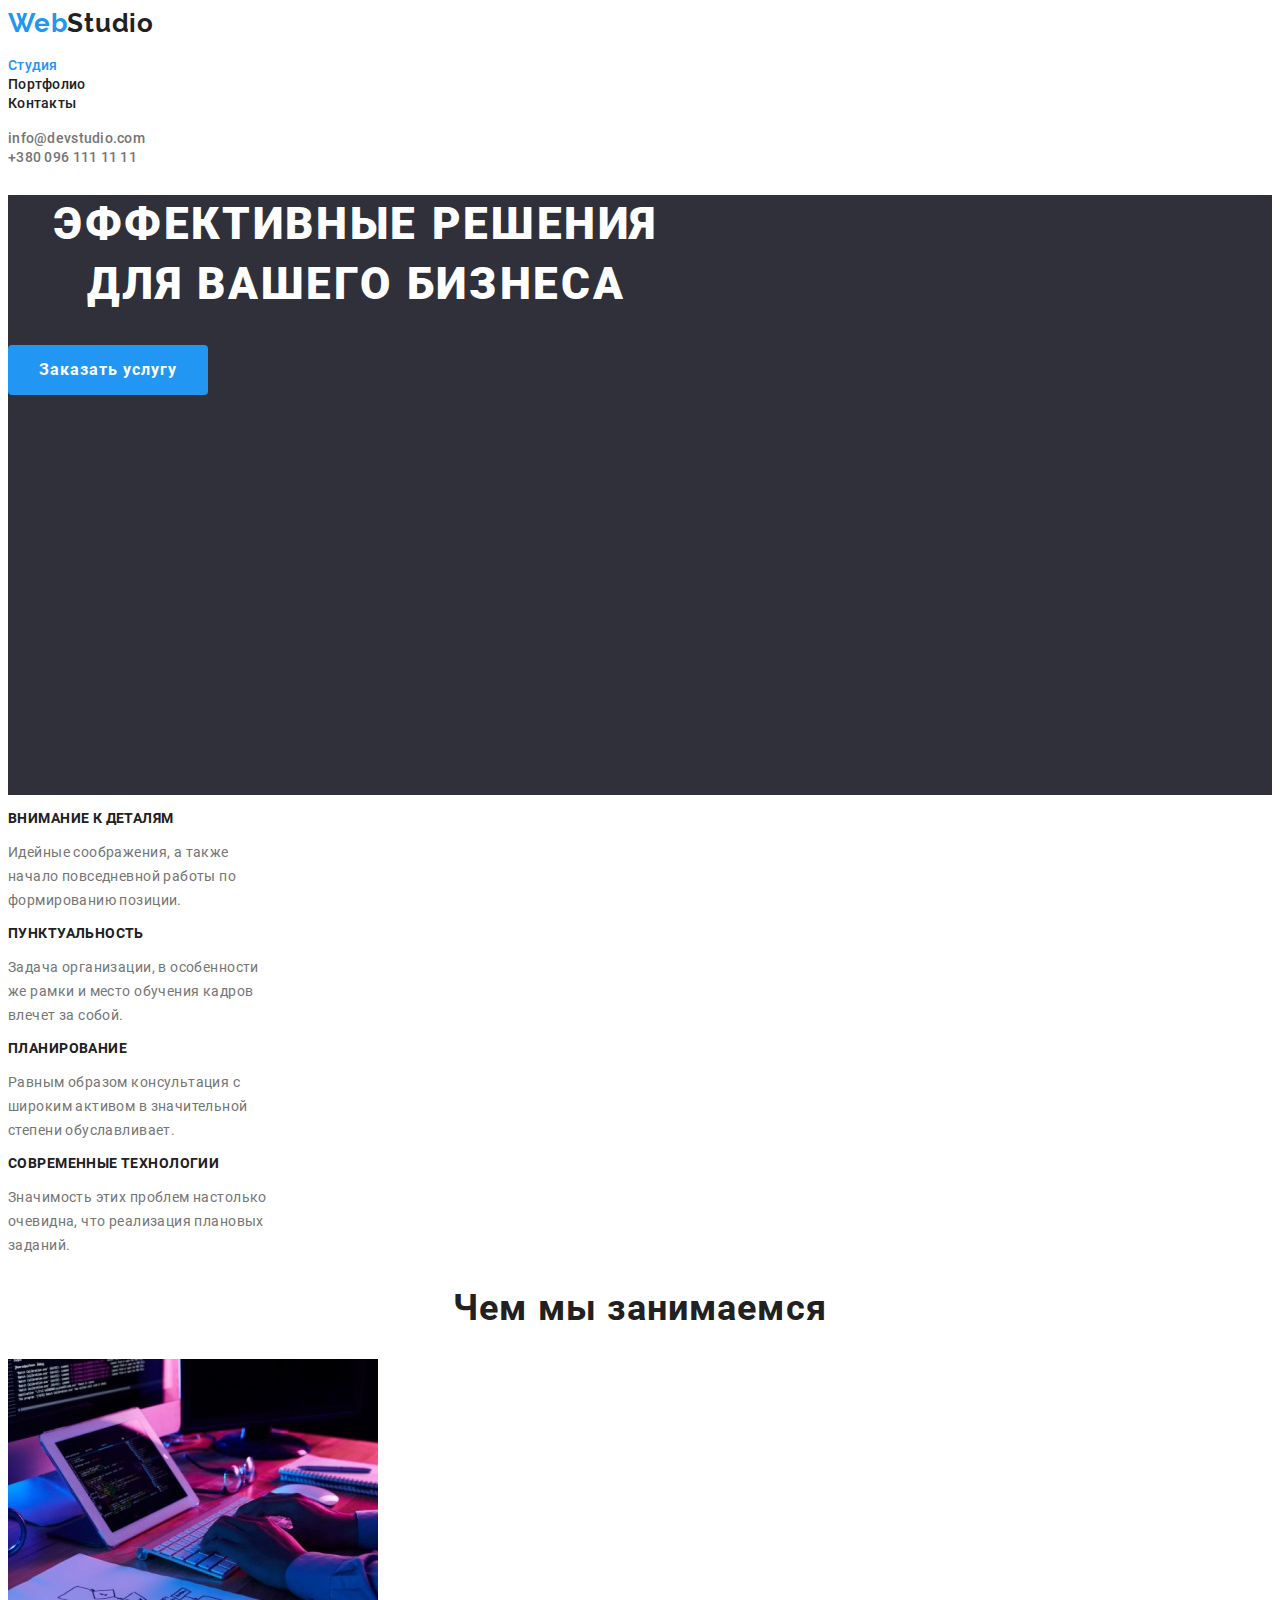
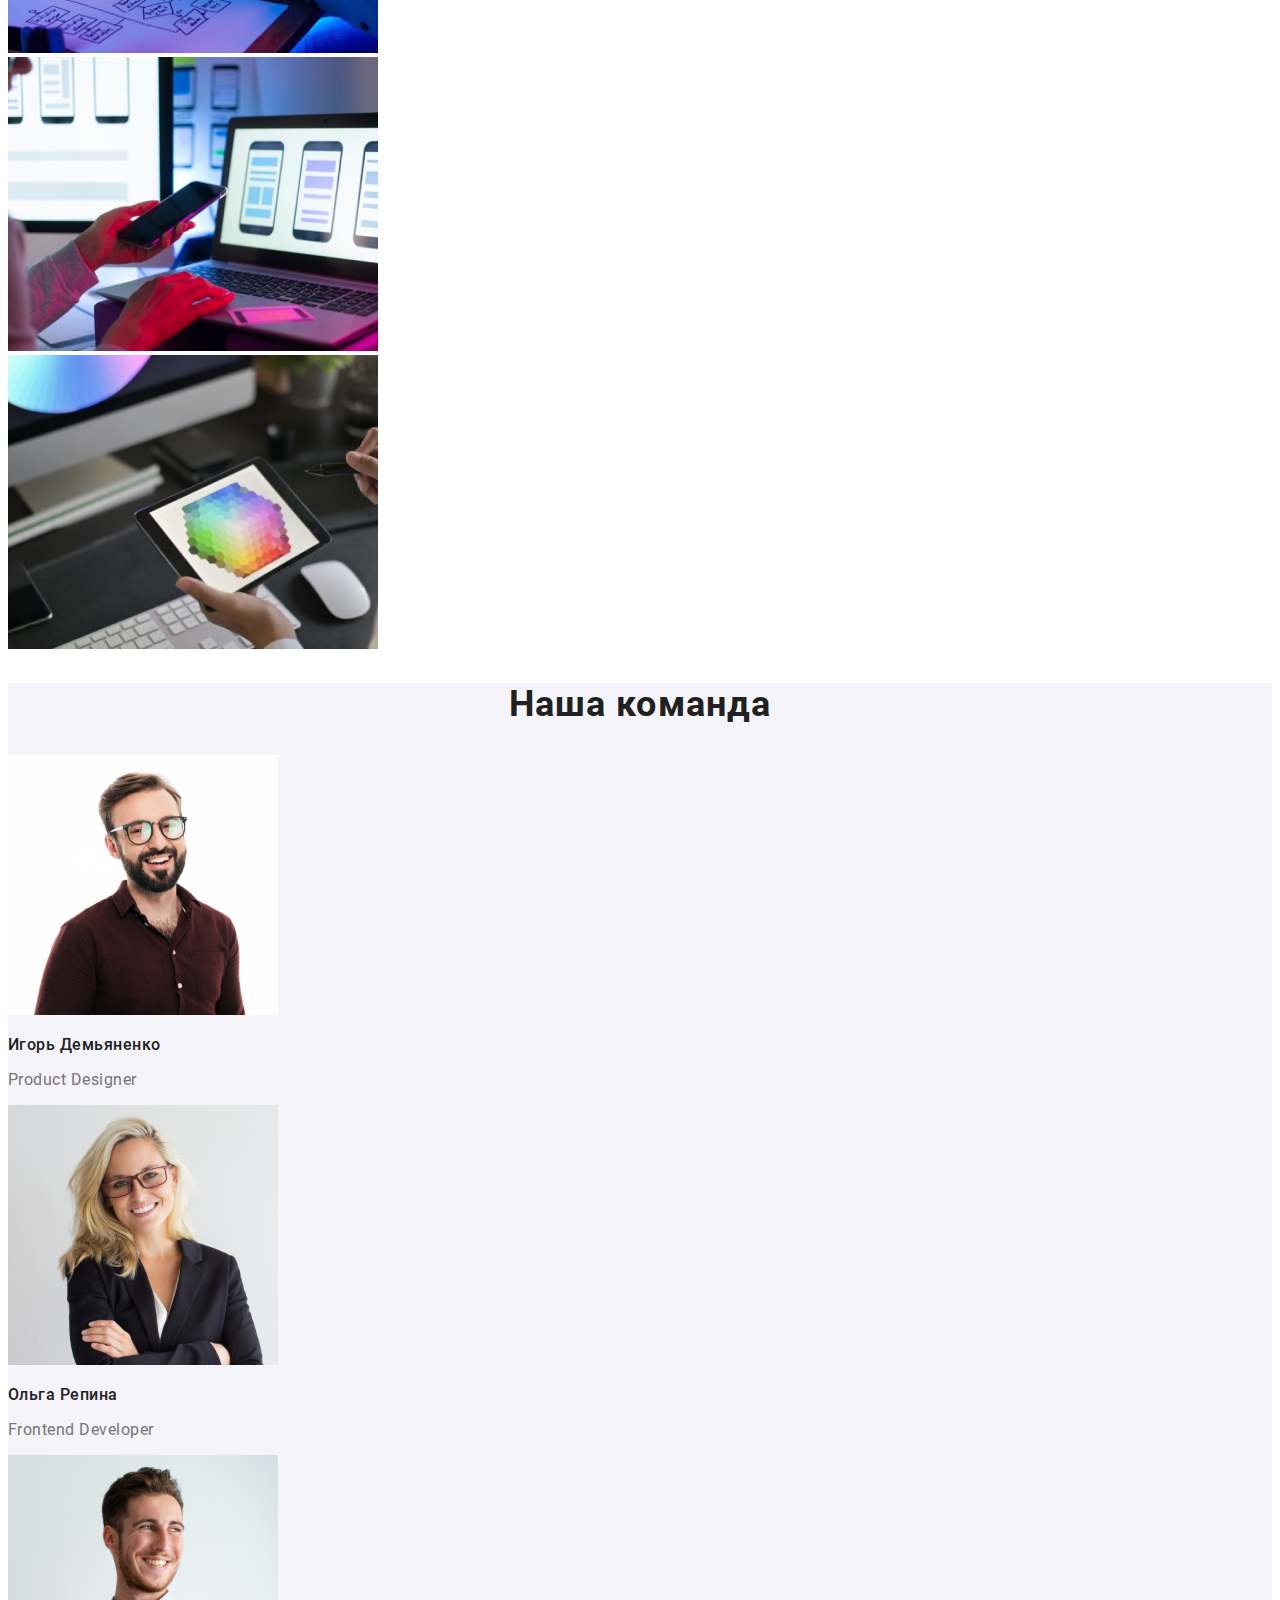
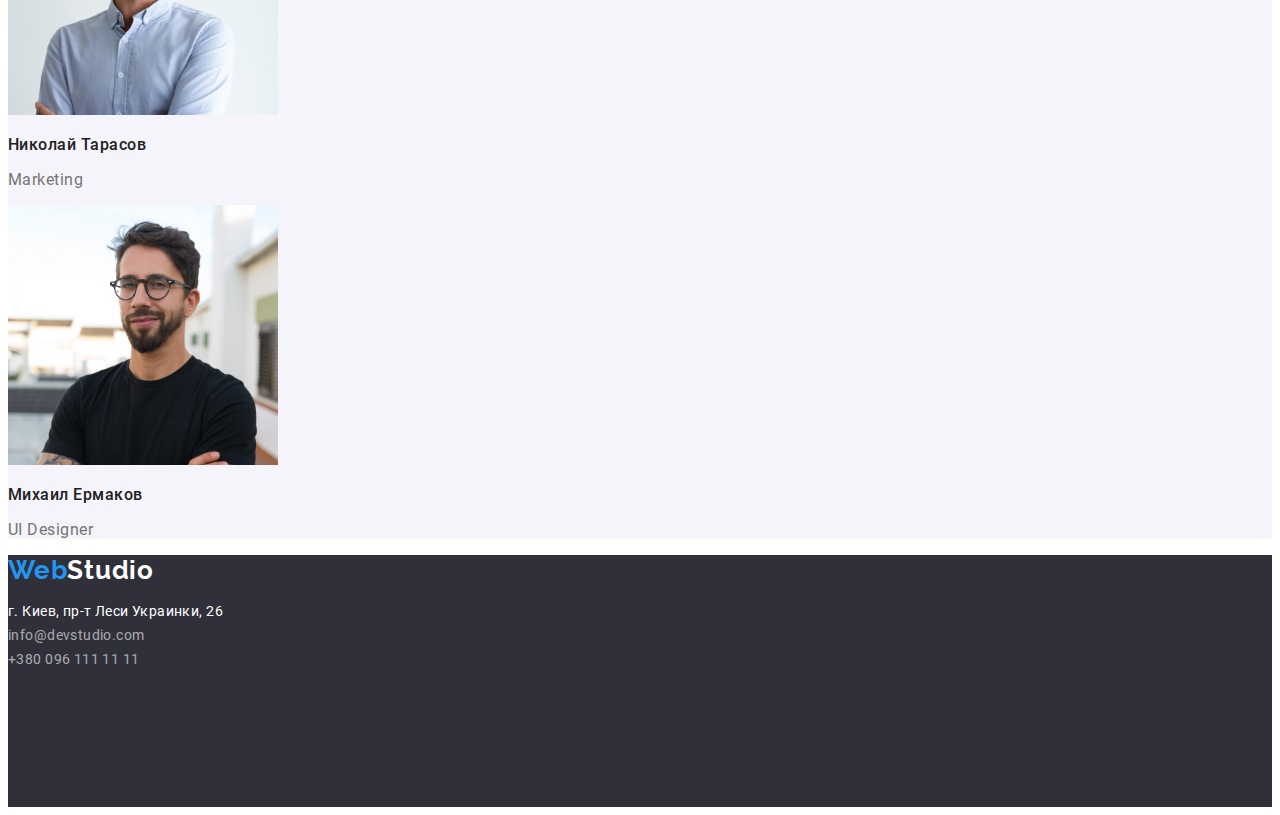
==== commit 62bf94b7: "3" ====
--- a/index.html
+++ b/index.html
@@ -47,8 +47,9 @@
         </section>
         <!--ABOUT-->
         <section>
-            <h2 class="visually-hidden">Наши принципы</h2>
             <div>
+                <h2 class="visually-hidden">Наши принципы</h2>
+
                 <ul>
                     <li class="principle">
                         <h3 class="description-title">Внимание к деталям</h3>
@@ -143,7 +144,6 @@
                 </ul>
             </address>
         </div>
-
     </footer>
 
 </body>
--- a/css/style.css
+++ b/css/style.css
@@ -128,7 +128,7 @@
 }
 
 .link-contact {
-  color: var(--txt-grey);
+  color: rgba(255, 255, 255, 0.6);
 }
 
 .link-contact:hover {
@@ -223,6 +223,7 @@
 .btn-portfolio {
   background-color: var(--b-middle);
   color: var(--txt-dark);
+  font-weight: 500;
 }
 
 .btn-portfolio:hover {
@@ -243,4 +244,5 @@
   font-size: 16px;
   line-height: 1.87;
   letter-spacing: 0.03em;
-}
+  color: var(--txt-grey);
+}
